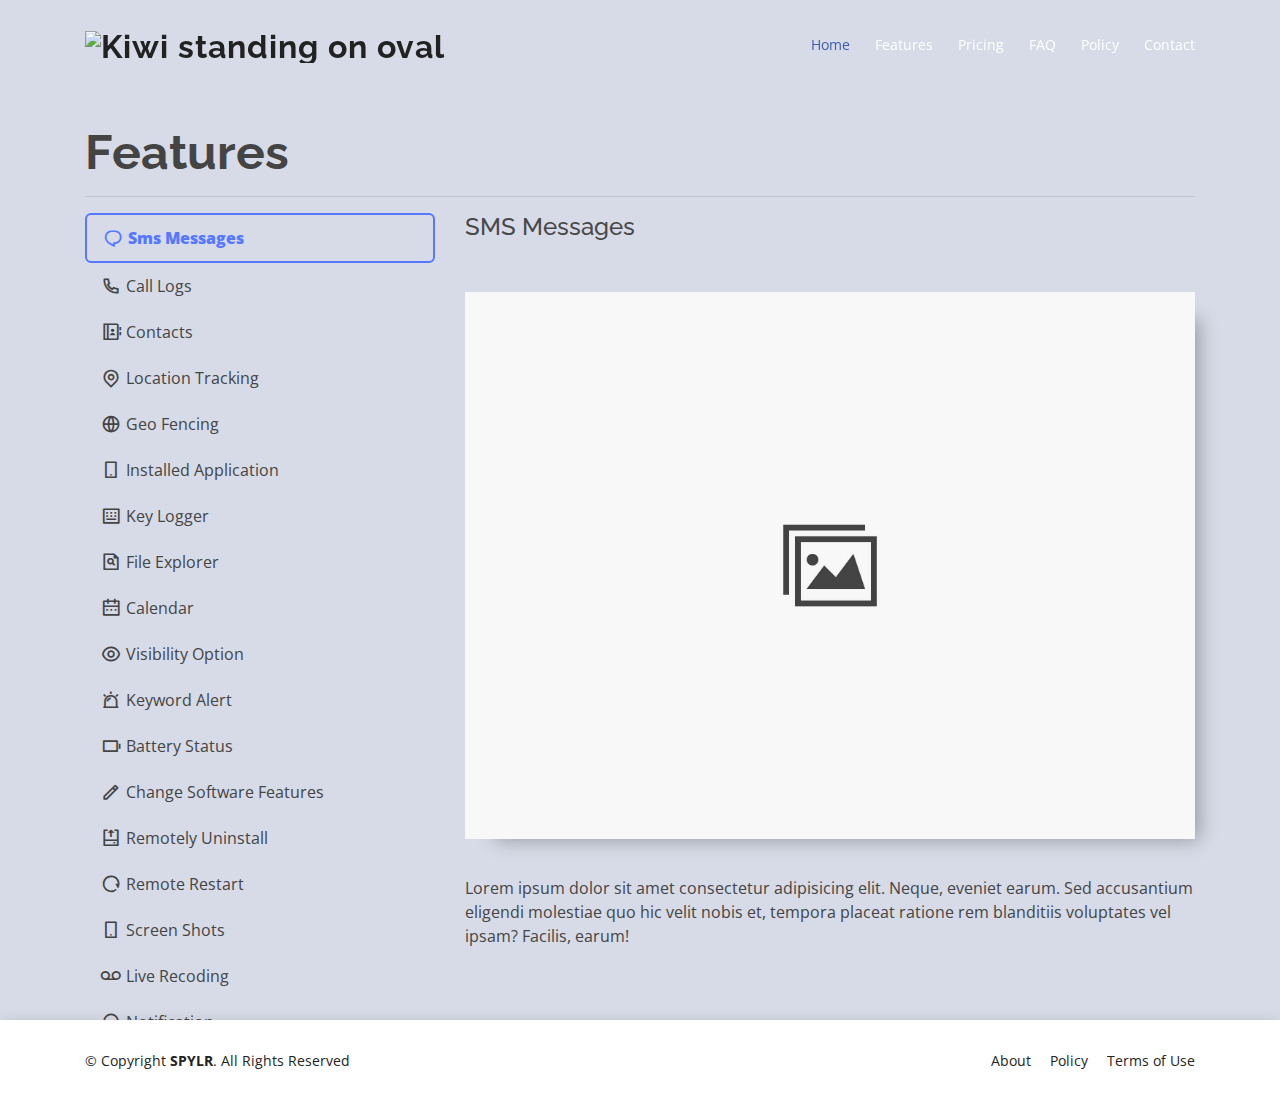
==== featuresPage.html @ 1797034b "fin" ====
<!DOCTYPE html>
<html lang="en">

<head>
  <meta charset="utf-8" />
  <meta content="width=device-width, initial-scale=1.0" name="viewport" />
  <title>Spylr | Features</title>
  <meta content="" name="descriptison" />
  <meta content="" name="keywords" />
 
  <link
    href="https://fonts.googleapis.com/css?family=Open+Sans:300,300i,400,400i,600,600i,700,700i|Raleway:300,300i,400,400i,500,500i,600,600i,700,700i|Poppins:300,300i,400,400i,500,500i,600,600i,700,700i"
    rel="stylesheet" />
  <link href="assets/vendor/bootstrap/css/bootstrap.min.css" rel="stylesheet" />
  <link href="assets/vendor/icofont/icofont.min.css" rel="stylesheet" />
  <link href="assets/vendor/remixicon/remixicon.css" rel="stylesheet" />
  <link href="assets/vendor/boxicons/css/boxicons.min.css" rel="stylesheet" />
  <link href="assets/vendor/owl.carousel/assets/owl.carousel.min.css" rel="stylesheet" />
  <link href="assets/vendor/venobox/venobox.css" rel="stylesheet" />
  <link href="assets/vendor/aos/aos.css" rel="stylesheet" />
  <link href="assets/css/style.css" rel="stylesheet" />
  <style>
    ul {
      text-align: left;
    }
  </style>
</head>

<body style="background-color:rgba(91, 110, 161, 0.25)">
  
  <header id="header" class="fixed-top d-flex align-items-center">
    <div class="container d-flex align-items-center">
      <div class="logo mr-auto">
        <h1 class="text-light">
          <a href="index.html"><img src="https://spylr.com/img/logo.6332eb6f.webp" alt="Kiwi standing on oval"></a> 
        </h1>
      

      </div>

      <nav class="nav-menu d-none d-lg-block">
        <ul>
          <li class="active"><a href="index.html#services#hero">Home</a></li>
          <li><a href="index.html#services">Features</a></li>
          <li><a href="index.html#pricing">Pricing</a></li>
          <li><a href="index.html#faq">FAQ</a></li>
          <li><a href="index.html#policy">Policy</a></li>
          <li><a href="index.html#contact">Contact</a></li>
        </ul>
      </nav>
      
    </div>
  </header>

  <section class="d-flex align-items-center">
    <div id="hero_feature">
      <div class="container">
        <h1>Features</h1>
        <hr />
        <div class="row">
          <div class="col-md-4 mb-3">
            <ul class="nav nav-pills flex-column" id="myTab" role="tablist">
              <li class="nav-item">
                <a style="display: flex; align-items: center; " class="nav-link active" id="smsMessages-tab"
                  data-toggle="tab" href="#smsMessages" role="tab" aria-controls="smsMessages" aria-selected="true">
                  <i class="ri-chat-1-line" style="
                         
                          font-size: 20px;
                          font-weight: 500;
                          margin-right: 5px;
                        ">
                  </i>Sms Messages</a>
              </li>
              <li class="nav-item">
                <a style="display: flex; align-items: center" class="nav-link" id="callLogs-tab" data-toggle="tab"
                  href="#callLogs" role="tab" aria-controls="profile" aria-selected="false"><i class="ri-phone-line"
                    style="
                      
                      font-size: 20px;
                      font-weight: 500;
                      margin-right: 5px;
                    "></i>Call Logs</a>
              </li>

              <li class="nav-item">
                <a style="display: flex; align-items: center" class="nav-link" id="contacts-tab" data-toggle="tab"
                  href="#contacts" role="tab" aria-controls="profile" aria-selected="false">
                  <i style="
                      
                      font-size: 20px;
                      font-weight: 500;
                      margin-right: 5px;
                    " class="ri-contacts-book-line"></i>
                  Contacts</a>
              </li>
              <li class="nav-item">
                <a style="display: flex; align-items: center" class="nav-link" id="locationTracking-tab"
                  data-toggle="tab" href="#locationTracking" role="tab" aria-controls="profile" aria-selected="false"><i
                    class="ri-map-pin-line" style="
                    
                        font-size: 20px;
                        font-weight: 500;
                        margin-right: 5px;
                      ">
                  </i>Location Tracking </a>
              </li>
              <li class="nav-item">
                <a style="display: flex; align-items: center" class="nav-link" id="geoFencing-tab" data-toggle="tab"
                  href="#geoFencing" role="tab" aria-controls="profile" aria-selected="false"><i class="ri-global-line"
                    style="
                       
                        font-size: 20px;
                        font-weight: 500;
                        margin-right: 5px;
                      ">
                  </i>Geo Fencing</a>
              </li>
              <li class="nav-item">
                <a style="display: flex; align-items: center" class="nav-link" id="installedApps-tab" data-toggle="tab"
                  href="#installedApps" role="tab" aria-controls="profile" aria-selected="false"><i
                    class="ri-smartphone-line" style="
                    
                        font-size: 20px;
                        font-weight: 500;
                        margin-right: 5px;
                      ">
                  </i>Installed Application</a>
              </li>
              <li class="nav-item">
                <a style="display: flex; align-items: center" class="nav-link" id="keyLogger-tab" data-toggle="tab"
                  href="#keyLogger" role="tab" aria-controls="profile" aria-selected="false"><i
                    class="ri-keyboard-box-line" style="
                   
                        font-size: 20px;
                        font-weight: 500;
                        margin-right: 5px;
                      ">
                  </i>Key Logger</a>
              </li>
              <li class="nav-item">
                <a style="display: flex; align-items: center" class="nav-link" id="fileExplorer-tab" data-toggle="tab"
                  href="#fileExplorer" role="tab" aria-controls="profile" aria-selected="false"><i
                    class="ri-file-search-line" style="
                 
                        font-size: 20px;
                        font-weight: 500;
                        margin-right: 5px;
                      ">
                  </i>File Explorer</a>
              </li>
              <li class="nav-item">
                <a style="display: flex; align-items: center" class="nav-link" id="calendar-tab" data-toggle="tab"
                  href="#calendar" role="tab" aria-controls="profile" aria-selected="false"><i
                    class="ri-calendar-2-line" style="
                     
                        font-size: 20px;
                        font-weight: 500;
                        margin-right: 5px;
                      ">
                  </i>Calendar</a>
              </li>
              <li class="nav-item">
                <a style="display: flex; align-items: center" class="nav-link" id="visibilityOption-tab"
                  data-toggle="tab" href="#visibilityOption" role="tab" aria-controls="profile" aria-selected="false"><i
                    class="ri-eye-line" style="
                       
                        font-size: 20px;
                        font-weight: 500;
                        margin-right: 5px;
                      ">
                  </i>Visibility Option</a>
              </li>
              <li class="nav-item">
                <a style="display: flex; align-items: center" class="nav-link" id="keywordAlert-tab" data-toggle="tab"
                  href="#keywordAlert" role="tab" aria-controls="profile" aria-selected="false"><i
                    class="ri-alarm-warning-line" style="
                        
                        font-size: 20px;
                        font-weight: 500;
                        margin-right: 5px;
                      ">
                  </i>Keyword Alert</a>
              </li>
              <li class="nav-item">
                <a style="display: flex; align-items: center" class="nav-link" id="batteryStatus-tab" data-toggle="tab"
                  href="#batteryStatus" role="tab" aria-controls="profile" aria-selected="false"><i
                    class='ri-battery-line' style="
                        
                        font-size: 20px;
                        font-weight: 500;
                        margin-right: 5px;
                      ">
                  </i>Battery Status</a>
              </li>
              <li class="nav-item">
                <a style="display: flex; align-items: center" class="nav-link" id="softwareFeatures-tab"
                  data-toggle="tab" href="#softwareFeatures" role="tab" aria-controls="profile" aria-selected="false"><i
                    class="ri-pencil-line" style="
                 
                        font-size: 20px;
                        font-weight: 500;
                        margin-right: 5px;
                      ">
                  </i>Change Software Features</a>
              </li>
              <li class="nav-item">
                <a style="display: flex; align-items: center" class="nav-link" id="remoteUninstall-tab"
                  data-toggle="tab" href="#remoteUninstall" role="tab" aria-controls="profile" aria-selected="false"><i
                    class="ri-uninstall-line" style="
                     
                        font-size: 20px;
                        font-weight: 500;
                        margin-right: 5px;
                      ">
                  </i>Remotely Uninstall</a>
              </li>
              <li class="nav-item">
                <a style="display: flex; align-items: center" class="nav-link" id="remoteRestart-tab" data-toggle="tab"
                  href="#remoteRestart" role="tab" aria-controls="profile" aria-selected="false"><i
                    class="ri-restart-line" style="
                   
                        font-size: 20px;
                        font-weight: 500;
                        margin-right: 5px;
                      ">
                  </i>Remote Restart</a>
              </li>
              <li class="nav-item">
                <a style="display: flex; align-items: center" class="nav-link" id="screenShots-tab" data-toggle="tab"
                  href="#screenShots" role="tab" aria-controls="profile" aria-selected="false"><i
                    class="ri-smartphone-line" style="
                    
                        font-size: 20px;
                        font-weight: 500;
                        margin-right: 5px;
                      ">
                  </i>Screen Shots</a>
              </li>
              <li class="nav-item">
                <a style="display: flex; align-items: center" class="nav-link" id="liveRecording-tab" data-toggle="tab"
                  href="#liveRecording" role="tab" aria-controls="profile" aria-selected="false"><i
                    class="ri-record-mail-line" style="
                
                        font-size: 20px;
                        font-weight: 500;
                        margin-right: 5px;
                      ">
                  </i>Live Recoding</a>
              </li>
              <li class="nav-item">
                <a style="display: flex; align-items: center" class="nav-link" id="notification-tab" data-toggle="tab"
                  href="#notification" role="tab" aria-controls="profile" aria-selected="false"><i
                    class="ri-notification-line" style="
                       
                        font-size: 20px;
                        font-weight: 500;
                        margin-right: 5px;
                      ">
                  </i>Notification</a>
              </li>
              <li class="nav-item">
                <a style="display: flex; align-items: center" class="nav-link" id="remoteCamera-tab" data-toggle="tab"
                  href="#remoteCamera" role="tab" aria-controls="profile" aria-selected="false"><i
                    class="ri-camera-line" style="
                        
                        font-size: 20px;
                        font-weight: 500;
                        margin-right: 5px;
                      ">
                  </i>Remote Camera</a>
              </li>



            </ul>
          </div>

          <div class="col-md-8">
            <div class="tab-content" id="myTabContent">
              <div class="tab-pane fade show active" id="smsMessages" role="tabpanel" aria-labelledby="smsMessages">
                <h2>SMS Messages</h2>

                <img src="./assets/img/img_placeHolder.jpg" width="400" height="200" style="width: 100%;height: 50%;
                  -webkit-box-shadow: 17px 14px 18px -13px rgba(0,0,0,0.3);
                  -moz-box-shadow: 17px 14px 18px -13px rgba(0,0,0,0.3);
                  box-shadow: 17px 14px 18px -13px rgba(0,0,0,0.3);margin: 5%;margin-left:0px ;margin-top:0px ;" />
                <p>
                  Lorem ipsum dolor sit amet consectetur adipisicing elit.
                  Neque, eveniet earum. Sed accusantium eligendi molestiae quo
                  hic velit nobis et, tempora placeat ratione rem blanditiis
                  voluptates vel ipsam? Facilis, earum!
                </p>

              </div>
              <div class="tab-pane fade" id="callLogs" role="tabpanel" aria-labelledby="profile-tab">
                <h2>Call Logs</h2>

                <img src="./assets/img/img_placeHolder.jpg" width="400" height="200" style="width: 100%;height: 50%;
                  -webkit-box-shadow: 17px 14px 18px -13px rgba(0,0,0,0.3);
                  -moz-box-shadow: 17px 14px 18px -13px rgba(0,0,0,0.3);
                  box-shadow: 17px 14px 18px -13px rgba(0,0,0,0.3);margin: 5%;margin-left:0px ;margin-top:0px ;" />
                <p>
                  Lorem ipsum dolor sit amet consectetur adipisicing elit.
                  Neque, eveniet earum. Sed accusantium eligendi molestiae quo
                  hic velit nobis et, tempora placeat ratione rem blanditiis
                  voluptates vel ipsam? Facilis, earum!
                </p>
              </div>
              <div class="tab-pane fade" id="contacts" role="tabpanel" aria-labelledby="contact-tab">
                <h2>Contacts</h2>
                <img src="./assets/img/img_placeHolder.jpg" width="400" height="200" style="width: 100%;height: 50%;
                  -webkit-box-shadow: 17px 14px 18px -13px rgba(0,0,0,0.3);
                  -moz-box-shadow: 17px 14px 18px -13px rgba(0,0,0,0.3);
                  box-shadow: 17px 14px 18px -13px rgba(0,0,0,0.3);margin: 5%;margin-left:0px ;margin-top:0px ;" />
                <p>
                  Lorem ipsum dolor sit amet consectetur adipisicing elit.
                  Neque, eveniet earum. Sed accusantium eligendi molestiae quo
                  hic velit nobis et, tempora placeat ratione rem blanditiis
                  voluptates vel ipsam? Facilis, earum!
                </p>
              </div>
              <div class="tab-pane fade" id="locationTracking" role="tabpanel" aria-labelledby="contact-tab">
                <h2>Location Tracking</h2>
                <img src="./assets/img/img_placeHolder.jpg" width="400" height="200" style="width: 100%;height: 50%;
                  -webkit-box-shadow: 17px 14px 18px -13px rgba(0,0,0,0.3);
                  -moz-box-shadow: 17px 14px 18px -13px rgba(0,0,0,0.3);
                  box-shadow: 17px 14px 18px -13px rgba(0,0,0,0.3);margin: 5%;margin-left:0px ;margin-top:0px ;" />
                <p>
                  Lorem ipsum dolor sit amet consectetur adipisicing elit.
                  Neque, eveniet earum. Sed accusantium eligendi molestiae quo
                  hic velit nobis et, tempora placeat ratione rem blanditiis
                  voluptates vel ipsam? Facilis, earum!
                </p>
              </div>
              <div class="tab-pane fade" id="geoFencing" role="tabpanel" aria-labelledby="contact-tab">
                <h2>Geo Fencing </h2>
                <img src="./assets/img/img_placeHolder.jpg" width="400" height="200" style="width: 100%;height: 50%;
                  -webkit-box-shadow: 17px 14px 18px -13px rgba(0,0,0,0.3);
                  -moz-box-shadow: 17px 14px 18px -13px rgba(0,0,0,0.3);
                  box-shadow: 17px 14px 18px -13px rgba(0,0,0,0.3);margin: 5%;margin-left:0px ;margin-top:0px ;" />
                <p>
                  Lorem ipsum dolor sit amet consectetur adipisicing elit.
                  Neque, eveniet earum. Sed accusantium eligendi molestiae quo
                  hic velit nobis et, tempora placeat ratione rem blanditiis
                  voluptates vel ipsam? Facilis, earum!
                </p>
              </div>
              <div class="tab-pane fade" id="installedApps" role="tabpanel" aria-labelledby="contact-tab">
                <img src="./assets/img/img_placeHolder.jpg" width="400" height="200" style="width: 100%;height: 50%;
                  -webkit-box-shadow: 17px 14px 18px -13px rgba(0,0,0,0.3);
                  -moz-box-shadow: 17px 14px 18px -13px rgba(0,0,0,0.3);
                  box-shadow: 17px 14px 18px -13px rgba(0,0,0,0.3);margin: 5%;margin-left:0px ;margin-top:0px ;" />
                <p>
                  Lorem ipsum dolor sit amet consectetur adipisicing elit.
                  Neque, eveniet earum. Sed accusantium eligendi molestiae quo
                  hic velit nobis et, tempora placeat ratione rem blanditiis
                  voluptates vel ipsam? Facilis, earum!
                </p>
              </div>
              <div class="tab-pane fade" id="keyLogger" role="tabpanel" aria-labelledby="contact-tab">
                <img src="./assets/img/img_placeHolder.jpg" width="400" height="200" style="width: 100%;height: 50%;
                  -webkit-box-shadow: 17px 14px 18px -13px rgba(0,0,0,0.3);
                  -moz-box-shadow: 17px 14px 18px -13px rgba(0,0,0,0.3);
                  box-shadow: 17px 14px 18px -13px rgba(0,0,0,0.3);margin: 5%;margin-left:0px ;margin-top:0px ;" />
                <p>
                  Lorem ipsum dolor sit amet consectetur adipisicing elit.
                  Neque, eveniet earum. Sed accusantium eligendi molestiae quo
                  hic velit nobis et, tempora placeat ratione rem blanditiis
                  voluptates vel ipsam? Facilis, earum!
                </p>
              </div>
              <div class="tab-pane fade" id="fileExplorer" role="tabpanel" aria-labelledby="contact-tab">
                <img src="./assets/img/img_placeHolder.jpg" width="400" height="200" style="width: 100%;height: 50%;
                  -webkit-box-shadow: 17px 14px 18px -13px rgba(0,0,0,0.3);
                  -moz-box-shadow: 17px 14px 18px -13px rgba(0,0,0,0.3);
                  box-shadow: 17px 14px 18px -13px rgba(0,0,0,0.3);margin: 5%;margin-left:0px ;margin-top:0px ;" />
                <p>
                  Lorem ipsum dolor sit amet consectetur adipisicing elit.
                  Neque, eveniet earum. Sed accusantium eligendi molestiae quo
                  hic velit nobis et, tempora placeat ratione rem blanditiis
                  voluptates vel ipsam? Facilis, earum!
                </p>
              </div>
              <div class="tab-pane fade" id="calendar" role="tabpanel" aria-labelledby="contact-tab">
                <img src="./assets/img/img_placeHolder.jpg" width="400" height="200" style="width: 100%;height: 50%;
                  -webkit-box-shadow: 17px 14px 18px -13px rgba(0,0,0,0.3);
                  -moz-box-shadow: 17px 14px 18px -13px rgba(0,0,0,0.3);
                  box-shadow: 17px 14px 18px -13px rgba(0,0,0,0.3);margin: 5%;margin-left:0px ;margin-top:0px ;" />
                <p>
                  Lorem ipsum dolor sit amet consectetur adipisicing elit.
                  Neque, eveniet earum. Sed accusantium eligendi molestiae quo
                  hic velit nobis et, tempora placeat ratione rem blanditiis
                  voluptates vel ipsam? Facilis, earum!
                </p>
              </div>
              <div class="tab-pane fade" id="visibilityOption" role="tabpanel" aria-labelledby="contact-tab">
                <img src="./assets/img/img_placeHolder.jpg" width="400" height="200" style="width: 100%;height: 50%;
                  -webkit-box-shadow: 17px 14px 18px -13px rgba(0,0,0,0.3);
                  -moz-box-shadow: 17px 14px 18px -13px rgba(0,0,0,0.3);
                  box-shadow: 17px 14px 18px -13px rgba(0,0,0,0.3);margin: 5%;margin-left:0px ;margin-top:0px ;" />
                <p>
                  Lorem ipsum dolor sit amet consectetur adipisicing elit.
                  Neque, eveniet earum. Sed accusantium eligendi molestiae quo
                  hic velit nobis et, tempora placeat ratione rem blanditiis
                  voluptates vel ipsam? Facilis, earum!
                </p>
              </div>
              <div class="tab-pane fade" id="keywordAlert" role="tabpanel" aria-labelledby="contact-tab">
                <img src="./assets/img/img_placeHolder.jpg" width="400" height="200" style="width: 100%;height: 50%;
                  -webkit-box-shadow: 17px 14px 18px -13px rgba(0,0,0,0.3);
                  -moz-box-shadow: 17px 14px 18px -13px rgba(0,0,0,0.3);
                  box-shadow: 17px 14px 18px -13px rgba(0,0,0,0.3);margin: 5%;margin-left:0px ;margin-top:0px ;" />
                <p>
                  Lorem ipsum dolor sit amet consectetur adipisicing elit.
                  Neque, eveniet earum. Sed accusantium eligendi molestiae quo
                  hic velit nobis et, tempora placeat ratione rem blanditiis
                  voluptates vel ipsam? Facilis, earum!
                </p>
              </div>
              <div class="tab-pane fade" id="batteryStatus" role="tabpanel" aria-labelledby="contact-tab">
                <img src="./assets/img/img_placeHolder.jpg" width="400" height="200" style="width: 100%;height: 50%;
                  -webkit-box-shadow: 17px 14px 18px -13px rgba(0,0,0,0.3);
                  -moz-box-shadow: 17px 14px 18px -13px rgba(0,0,0,0.3);
                  box-shadow: 17px 14px 18px -13px rgba(0,0,0,0.3);margin: 5%;margin-left:0px ;margin-top:0px ;" />
                <p>
                  Lorem ipsum dolor sit amet consectetur adipisicing elit.
                  Neque, eveniet earum. Sed accusantium eligendi molestiae quo
                  hic velit nobis et, tempora placeat ratione rem blanditiis
                  voluptates vel ipsam? Facilis, earum!
                </p>
              </div>
              <div class="tab-pane fade" id="softwareFeatures" role="tabpanel" aria-labelledby="contact-tab">
                <img src="./assets/img/img_placeHolder.jpg" width="400" height="200" style="width: 100%;height: 50%;
                  -webkit-box-shadow: 17px 14px 18px -13px rgba(0,0,0,0.3);
                  -moz-box-shadow: 17px 14px 18px -13px rgba(0,0,0,0.3);
                  box-shadow: 17px 14px 18px -13px rgba(0,0,0,0.3);margin: 5%;margin-left:0px ;margin-top:0px ;" />
                <p>
                  Lorem ipsum dolor sit amet consectetur adipisicing elit.
                  Neque, eveniet earum. Sed accusantium eligendi molestiae quo
                  hic velit nobis et, tempora placeat ratione rem blanditiis
                  voluptates vel ipsam? Facilis, earum!
                </p>
              </div>
              <div class="tab-pane fade" id="remoteUninstall" role="tabpanel" aria-labelledby="contact-tab">
                <img src="./assets/img/img_placeHolder.jpg" width="400" height="200" style="width: 100%;height: 50%;
                  -webkit-box-shadow: 17px 14px 18px -13px rgba(0,0,0,0.3);
                  -moz-box-shadow: 17px 14px 18px -13px rgba(0,0,0,0.3);
                  box-shadow: 17px 14px 18px -13px rgba(0,0,0,0.3);margin: 5%;margin-left:0px ;margin-top:0px ;" />
                <p></p>
                Lorem ipsum dolor sit amet consectetur adipisicing elit.
                Neque, eveniet earum. Sed accusantium eligendi molestiae quo
                hic velit nobis et, tempora placeat ratione rem blanditiis
                voluptates vel ipsam? Facilis, earum!
                </p>
              </div>
              <div class="tab-pane fade" id="remoteRestart" role="tabpanel" aria-labelledby="contact-tab">
                <img src="./assets/img/img_placeHolder.jpg" width="400" height="200" style="width: 100%;height: 50%;
                  -webkit-box-shadow: 17px 14px 18px -13px rgba(0,0,0,0.3);
                  -moz-box-shadow: 17px 14px 18px -13px rgba(0,0,0,0.3);
                  box-shadow: 17px 14px 18px -13px rgba(0,0,0,0.3);margin: 5%;margin-left:0px ;margin-top:0px ;" />
                <p>
                  Lorem ipsum dolor sit amet consectetur adipisicing elit.
                  Neque, eveniet earum. Sed accusantium eligendi molestiae quo
                  hic velit nobis et, tempora placeat ratione rem blanditiis
                  voluptates vel ipsam? Facilis, earum!
                </p>
              </div>
              <div class="tab-pane fade" id="screenShots" role="tabpanel" aria-labelledby="contact-tab">
                <img src="./assets/img/img_placeHolder.jpg" width="400" height="200" style="width: 100%;height: 50%;
                  -webkit-box-shadow: 17px 14px 18px -13px rgba(0,0,0,0.3);
                  -moz-box-shadow: 17px 14px 18px -13px rgba(0,0,0,0.3);
                  box-shadow: 17px 14px 18px -13px rgba(0,0,0,0.3);margin: 5%;margin-left:0px ;margin-top:0px ;" />
                <p>
                  Lorem ipsum dolor sit amet consectetur adipisicing elit.
                  Neque, eveniet earum. Sed accusantium eligendi molestiae quo
                  hic velit nobis et, tempora placeat ratione rem blanditiis
                  voluptates vel ipsam? Facilis, earum!
                </p>
              </div>
              <div class="tab-pane fade" id="liveRecording" role="tabpanel" aria-labelledby="contact-tab">
                <img src="./assets/img/img_placeHolder.jpg" width="400" height="200" style="width: 100%;height: 50%;
                  -webkit-box-shadow: 17px 14px 18px -13px rgba(0,0,0,0.3);
                  -moz-box-shadow: 17px 14px 18px -13px rgba(0,0,0,0.3);
                  box-shadow: 17px 14px 18px -13px rgba(0,0,0,0.3);margin: 5%;margin-left:0px ;margin-top:0px ;" />
                <p>
                  Lorem ipsum dolor sit amet consectetur adipisicing elit.
                  Neque, eveniet earum. Sed accusantium eligendi molestiae quo
                  hic velit nobis et, tempora placeat ratione rem blanditiis
                  voluptates vel ipsam? Facilis, earum!
                </p>
              </div>
              <div class="tab-pane fade" id="notification" role="tabpanel" aria-labelledby="contact-tab">
                <img src="./assets/img/img_placeHolder.jpg" width="400" height="200" style="width: 100%;height: 50%;
                  -webkit-box-shadow: 17px 14px 18px -13px rgba(0,0,0,0.3);
                  -moz-box-shadow: 17px 14px 18px -13px rgba(0,0,0,0.3);
                  box-shadow: 17px 14px 18px -13px rgba(0,0,0,0.3);margin: 5%;margin-left:0px ;margin-top:0px ;" />
                <p>
                  Lorem ipsum dolor sit amet consectetur adipisicing elit.
                  Neque, eveniet earum. Sed accusantium eligendi molestiae quo
                  hic velit nobis et, tempora placeat ratione rem blanditiis
                  voluptates vel ipsam? Facilis, earum!
                </p>
              </div>
              <div class="tab-pane fade" id="remoteCamera" role="tabpanel" aria-labelledby="contact-tab">
                <img src="./assets/img/img_placeHolder.jpg" width="400" height="200" style="width: 100%;height: 50%;
                  -webkit-box-shadow: 17px 14px 18px -13px rgba(0,0,0,0.3);
                  -moz-box-shadow: 17px 14px 18px -13px rgba(0,0,0,0.3);
                  box-shadow: 17px 14px 18px -13px rgba(0,0,0,0.3);margin: 5%;margin-left:0px ;margin-top:0px ;" />
                <p>
                  Lorem ipsum dolor sit amet consectetur adipisicing elit.
                  Neque, eveniet earum. Sed accusantium eligendi molestiae quo
                  hic velit nobis et, tempora placeat ratione rem blanditiis
                  voluptates vel ipsam? Facilis, earum!
                </p>
              </div>
            </div>
          </div>
        </div>
      </div>
    </div>
  </section>
  <!-- End About Us Section -->

  <!-- ======= Counts Section ======= -->

  <!-- ======= Footer ======= -->
  <footer id="footer">
    <div class="container">
      <div class="row d-flex align-items-center">
        <div class="col-lg-6 text-lg-left text-center">
          <div class="copyright">
            &copy; Copyright <strong>SPYLR</strong>. All Rights Reserved
          </div>
        </div>
        <div class="col-lg-6">
          <nav class="footer-links text-lg-right text-center pt-2 pt-lg-0">
            <a href="#about" class="scrollto">About</a>
            <a href="#policy">Policy</a>
            <a href="#disclamer">Terms of Use</a>
          </nav>
        </div>
      </div>
    </div>
  </footer>
  <!-- End Footer -->



  <!-- Vendor JS Files -->
  <script src="assets/vendor/jquery/jquery.min.js"></script>
  <script src="assets/vendor/bootstrap/js/bootstrap.bundle.min.js"></script>
  <script src="assets/vendor/jquery.easing/jquery.easing.min.js"></script>
  <script src="assets/vendor/php-email-form/validate.js"></script>
  <script src="assets/vendor/waypoints/jquery.waypoints.min.js"></script>
  <script src="assets/vendor/counterup/counterup.min.js"></script>
  <script src="assets/vendor/owl.carousel/owl.carousel.min.js"></script>
  <script src="assets/vendor/isotope-layout/isotope.pkgd.min.js"></script>
  <script src="assets/vendor/venobox/venobox.min.js"></script>
  <script src="assets/vendor/aos/aos.js"></script>

  <!-- Template Main JS File -->
  <script src="assets/js/main.js"></script>
  <script type="text/javascript">
    var Tawk_API = Tawk_API || {},
      Tawk_LoadStart = new Date();
    (function () {
      var s1 = document.createElement("script"),
        s0 = document.getElementsByTagName("script")[0];
      s1.async = true;
      s1.src = "https://embed.tawk.to/5f1743a07258dc118beeadc2/default";
      s1.charset = "UTF-8";
      s1.setAttribute("crossorigin", "*");
      s0.parentNode.insertBefore(s1, s0);
    })();
  </script>
</body>

</html>
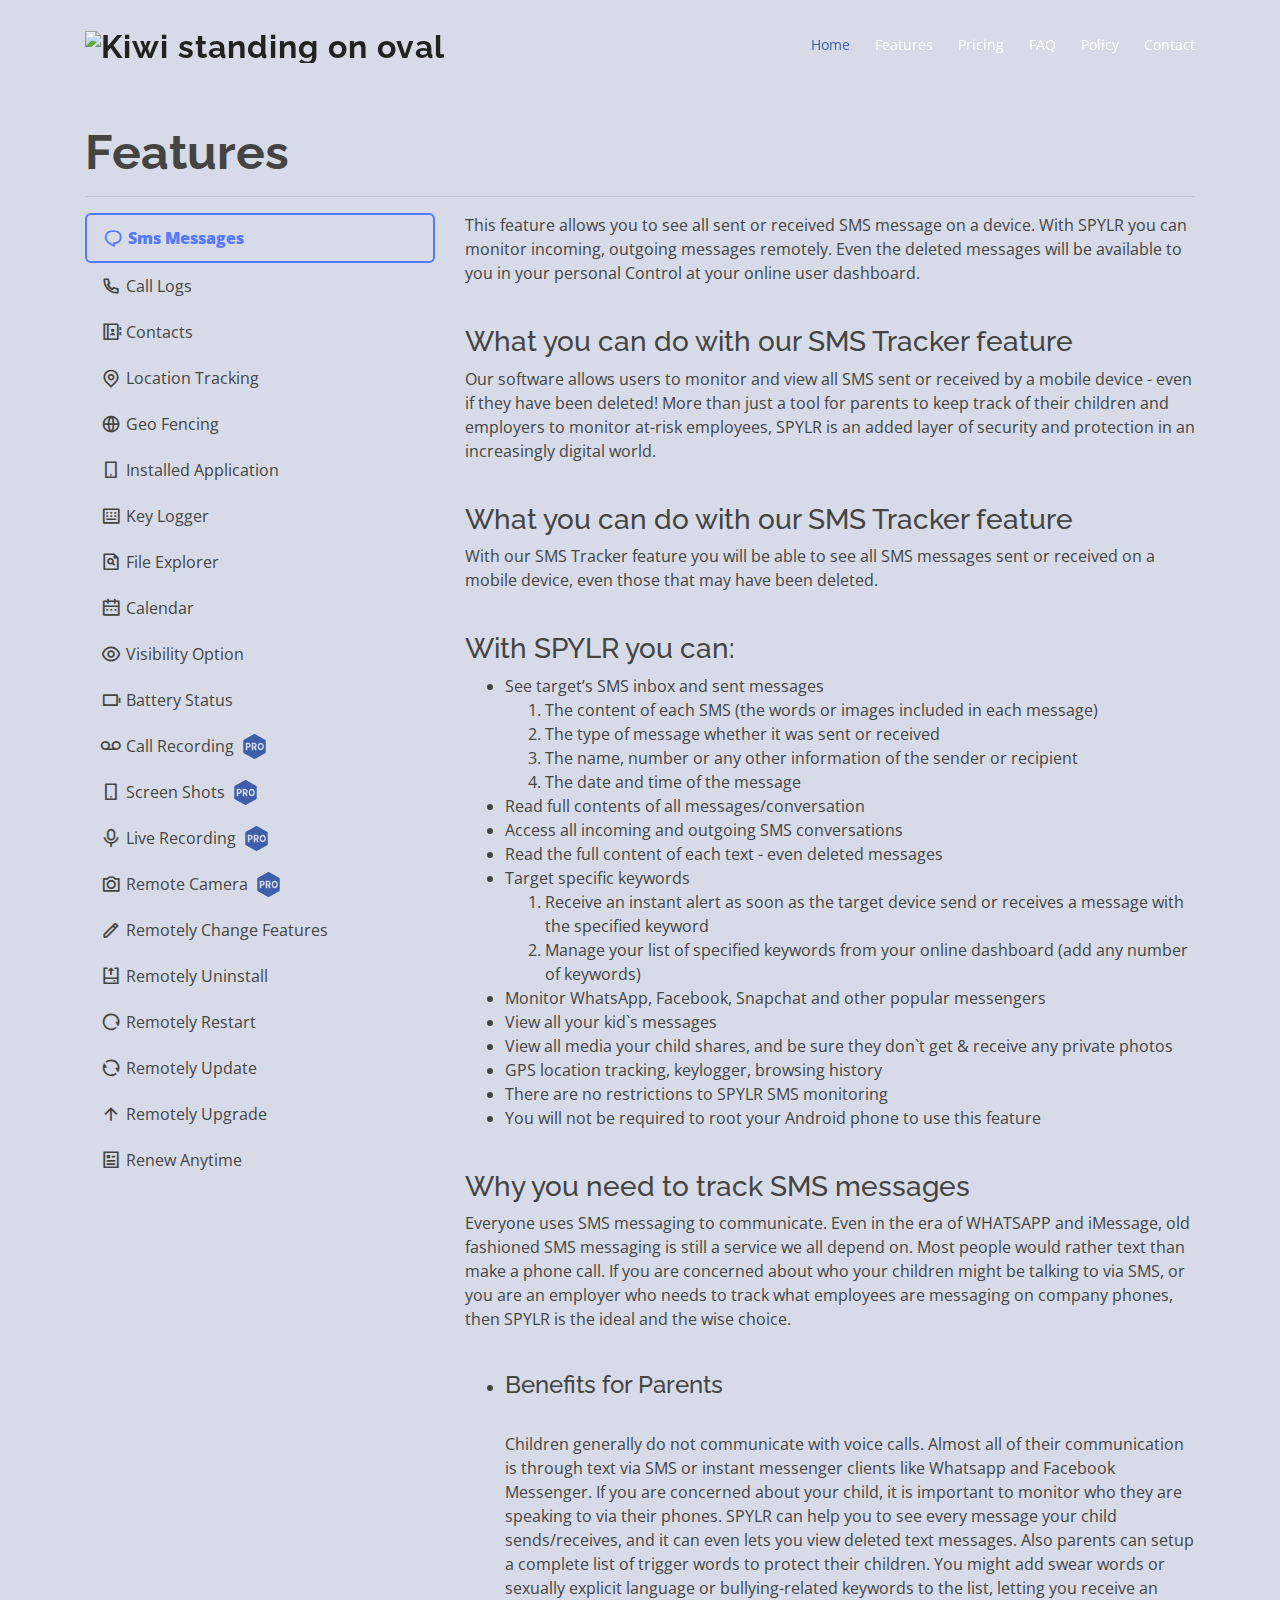
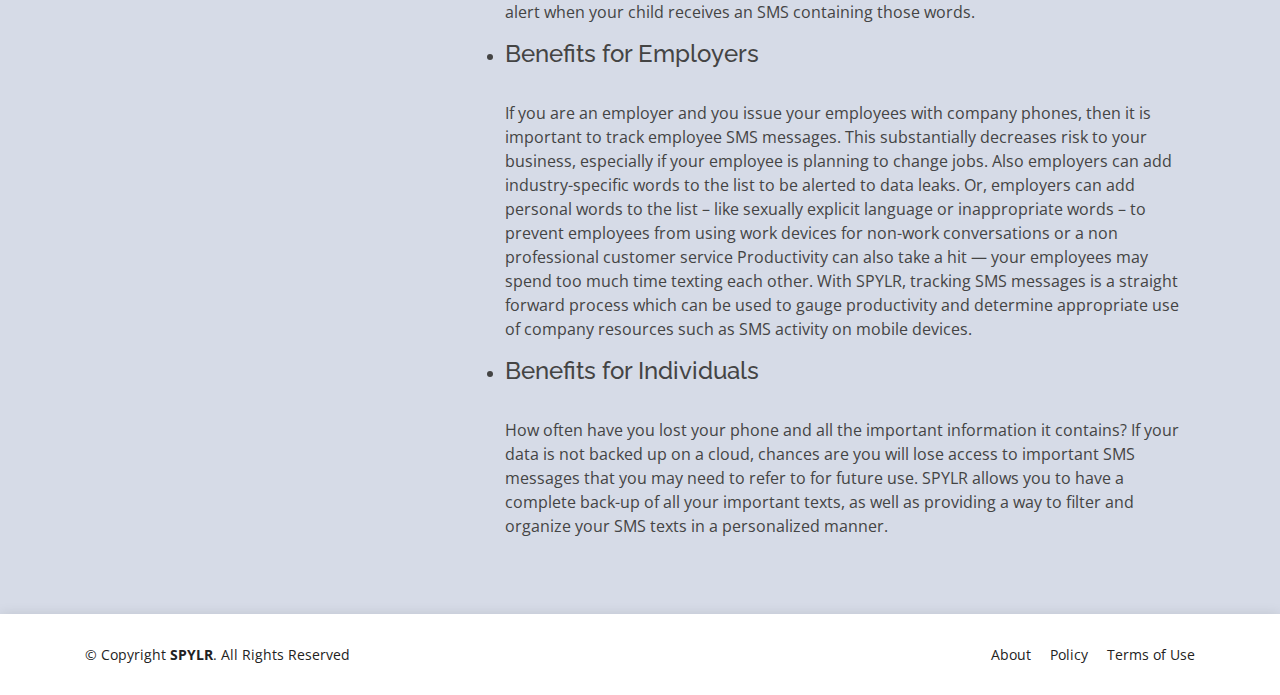
==== commit 6ce1e38a: "final version" ====
--- a/featuresPage.html
+++ b/featuresPage.html
@@ -7,7 +7,7 @@
   <title>Spylr | Features</title>
   <meta content="" name="descriptison" />
   <meta content="" name="keywords" />
- 
+
   <link
     href="https://fonts.googleapis.com/css?family=Open+Sans:300,300i,400,400i,600,600i,700,700i|Raleway:300,300i,400,400i,500,500i,600,600i,700,700i|Poppins:300,300i,400,400i,500,500i,600,600i,700,700i"
     rel="stylesheet" />
@@ -27,14 +27,14 @@
 </head>
 
 <body style="background-color:rgba(91, 110, 161, 0.25)">
-  
+
   <header id="header" class="fixed-top d-flex align-items-center">
     <div class="container d-flex align-items-center">
       <div class="logo mr-auto">
         <h1 class="text-light">
-          <a href="index.html"><img src="https://spylr.com/img/logo.6332eb6f.webp" alt="Kiwi standing on oval"></a> 
+          <a href="index.html"><img src="https://spylr.com/img/logo.6332eb6f.webp" alt="Kiwi standing on oval"></a>
         </h1>
-      
+
 
       </div>
 
@@ -48,7 +48,7 @@
           <li><a href="index.html#contact">Contact</a></li>
         </ul>
       </nav>
-      
+
     </div>
   </header>
 
@@ -170,17 +170,7 @@
                       ">
                   </i>Visibility Option</a>
               </li>
-              <li class="nav-item">
-                <a style="display: flex; align-items: center" class="nav-link" id="keywordAlert-tab" data-toggle="tab"
-                  href="#keywordAlert" role="tab" aria-controls="profile" aria-selected="false"><i
-                    class="ri-alarm-warning-line" style="
-                        
-                        font-size: 20px;
-                        font-weight: 500;
-                        margin-right: 5px;
-                      ">
-                  </i>Keyword Alert</a>
-              </li>
+
               <li class="nav-item">
                 <a style="display: flex; align-items: center" class="nav-link" id="batteryStatus-tab" data-toggle="tab"
                   href="#batteryStatus" role="tab" aria-controls="profile" aria-selected="false"><i
@@ -193,6 +183,50 @@
                   </i>Battery Status</a>
               </li>
               <li class="nav-item">
+                <a style="display: flex; align-items: center" class="nav-link" id="callRecording-tab" data-toggle="tab"
+                  href="#callRecording" role="tab" aria-controls="profile" aria-selected="false"><i
+                    class="ri-record-mail-line" style="
+                    
+                        font-size: 20px;
+                        font-weight: 500;
+                        margin-right: 5px;
+                      ">
+                  </i>Call Recording &nbsp; <img src="./assets/img/pro.svg" width="25" height="25" /></a>
+              </li>
+              <li class="nav-item">
+                <a style="display: flex; align-items: center" class="nav-link" id="screenShots-tab" data-toggle="tab"
+                  href="#screenShots" role="tab" aria-controls="profile" aria-selected="false"><i
+                    class="ri-smartphone-line" style="
+                    
+                        font-size: 20px;
+                        font-weight: 500;
+                        margin-right: 5px;
+                      ">
+                  </i>Screen Shots &nbsp; <img src="./assets/img/pro.svg" width="25" height="25" /></a>
+              </li>
+              <li class="nav-item">
+                <a style="display: flex; align-items: center" class="nav-link" id="liveRecording-tab" data-toggle="tab"
+                  href="#liveRecording" role="tab" aria-controls="profile" aria-selected="false"><i class="ri-mic-line"
+                    style="
+                
+                        font-size: 20px;
+                        font-weight: 500;
+                        margin-right: 5px;
+                      ">
+                  </i>Live Recording &nbsp; <img src="./assets/img/pro.svg" width="25" height="25" /></a>
+              </li>
+              <li class="nav-item">
+                <a style="display: flex; align-items: center" class="nav-link" id="remoteCamera-tab" data-toggle="tab"
+                  href="#remoteCamera" role="tab" aria-controls="profile" aria-selected="false"><i
+                    class="ri-camera-line" style="
+                        
+                        font-size: 20px;
+                        font-weight: 500;
+                        margin-right: 5px;
+                      ">
+                  </i>Remote Camera &nbsp; <img src="./assets/img/pro.svg" width="25" height="25" /></a>
+              </li>
+              <li class="nav-item">
                 <a style="display: flex; align-items: center" class="nav-link" id="softwareFeatures-tab"
                   data-toggle="tab" href="#softwareFeatures" role="tab" aria-controls="profile" aria-selected="false"><i
                     class="ri-pencil-line" style="
@@ -201,8 +235,9 @@
                         font-weight: 500;
                         margin-right: 5px;
                       ">
-                  </i>Change Software Features</a>
-              </li>
+                  </i> Remotely Change Features</a>
+              </li>
+
               <li class="nav-item">
                 <a style="display: flex; align-items: center" class="nav-link" id="remoteUninstall-tab"
                   data-toggle="tab" href="#remoteUninstall" role="tab" aria-controls="profile" aria-selected="false"><i
@@ -223,52 +258,43 @@
                         font-weight: 500;
                         margin-right: 5px;
                       ">
-                  </i>Remote Restart</a>
-              </li>
-              <li class="nav-item">
-                <a style="display: flex; align-items: center" class="nav-link" id="screenShots-tab" data-toggle="tab"
-                  href="#screenShots" role="tab" aria-controls="profile" aria-selected="false"><i
-                    class="ri-smartphone-line" style="
-                    
-                        font-size: 20px;
-                        font-weight: 500;
-                        margin-right: 5px;
-                      ">
-                  </i>Screen Shots</a>
-              </li>
-              <li class="nav-item">
-                <a style="display: flex; align-items: center" class="nav-link" id="liveRecording-tab" data-toggle="tab"
-                  href="#liveRecording" role="tab" aria-controls="profile" aria-selected="false"><i
-                    class="ri-record-mail-line" style="
-                
-                        font-size: 20px;
-                        font-weight: 500;
-                        margin-right: 5px;
-                      ">
-                  </i>Live Recoding</a>
-              </li>
-              <li class="nav-item">
-                <a style="display: flex; align-items: center" class="nav-link" id="notification-tab" data-toggle="tab"
-                  href="#notification" role="tab" aria-controls="profile" aria-selected="false"><i
-                    class="ri-notification-line" style="
-                       
-                        font-size: 20px;
-                        font-weight: 500;
-                        margin-right: 5px;
-                      ">
-                  </i>Notification</a>
-              </li>
-              <li class="nav-item">
-                <a style="display: flex; align-items: center" class="nav-link" id="remoteCamera-tab" data-toggle="tab"
-                  href="#remoteCamera" role="tab" aria-controls="profile" aria-selected="false"><i
-                    class="ri-camera-line" style="
-                        
-                        font-size: 20px;
-                        font-weight: 500;
-                        margin-right: 5px;
-                      ">
-                  </i>Remote Camera</a>
-              </li>
+                  </i>Remotely Restart</a>
+              </li>
+              <li class="nav-item">
+                <a style="display: flex; align-items: center" class="nav-link" id="remoteUpdate-tab" data-toggle="tab"
+                  href="#remoteUpdate" role="tab" aria-controls="profile" aria-selected="false"><i
+                    class="ri-refresh-line" style="
+                   
+                        font-size: 20px;
+                        font-weight: 500;
+                        margin-right: 5px;
+                      ">
+                  </i>Remotely Update</a>
+              </li>
+              <li class="nav-item">
+                <a style="display: flex; align-items: center" class="nav-link" id="remoteUpgrade-tab" data-toggle="tab"
+                  href="#remoteUpgrade" role="tab" aria-controls="profile" aria-selected="false"><i
+                    class="ri-arrow-up-line" style="
+                   
+                        font-size: 20px;
+                        font-weight: 500;
+                        margin-right: 5px;
+                      ">
+                  </i>Remotely Upgrade</a>
+              </li>
+              <li class="nav-item">
+                <a style="display: flex; align-items: center" class="nav-link" id="renewAnytime-tab" data-toggle="tab"
+                  href="#renewAnytime" role="tab" aria-controls="profile" aria-selected="false"><i
+                    class="ri-article-line" style="
+                   
+                        font-size: 20px;
+                        font-weight: 500;
+                        margin-right: 5px;
+                      ">
+                  </i>Renew Anytime</a>
+              </li>
+
+
 
 
 
@@ -278,246 +304,1226 @@
           <div class="col-md-8">
             <div class="tab-content" id="myTabContent">
               <div class="tab-pane fade show active" id="smsMessages" role="tabpanel" aria-labelledby="smsMessages">
-                <h2>SMS Messages</h2>
-
-                <img src="./assets/img/img_placeHolder.jpg" width="400" height="200" style="width: 100%;height: 50%;
+                <p>
+                  This feature allows you to see all sent or received SMS message on a device. With SPYLR you can
+                  monitor incoming, outgoing messages remotely. Even the deleted messages will be available to you in
+                  your personal Control at your online user dashboard.
+
+                </p>
+                <br>
+                <h3>What you can do with our SMS Tracker feature</h3>
+                <p>Our software allows users to monitor and view all SMS sent or received by a mobile device - even if
+                  they have been deleted! More than just a tool for parents to keep track of their children and
+                  employers to monitor at-risk
+                  employees, SPYLR is an added layer of security and protection in an increasingly digital world.
+                </p>
+
+                <br>
+                <h3>What you can do with our SMS Tracker feature</h3>
+                <p>With our SMS Tracker feature you will be able to see all SMS messages sent or received on a mobile
+                  device, even those that may have been deleted.
+                </p>
+                <br>
+
+                <h3>With SPYLR you can:</h3>
+                <ul>
+                  <li>See target’s SMS inbox and sent messages
+                    <ol>
+                      <li>The content of each SMS (the words or images included in each message)
+                      </li>
+                      <li>The type of message whether it was sent or received
+                      </li>
+                      <li>The name, number or any other information of the sender or recipient</li>
+                      <li>The date and time of the message</li>
+                    </ol>
+                  </li>
+                  <li>Read full contents of all messages/conversation</li>
+                  <li>Access all incoming and outgoing SMS conversations</li>
+                  <li>Read the full content of each text - even deleted messages</li>
+                  <li>Target specific keywords
+                    <ol>
+                      <li>Receive an instant alert as soon as the target device send or receives a message with the
+                        specified keyword
+                      </li>
+                      <li>Manage your list of specified keywords from your online dashboard (add any number of keywords)
+                      </li>
+                    </ol>
+                  </li>
+                  <li>Monitor WhatsApp, Facebook, Snapchat and other popular messengers</li>
+                  <li>View all your kid`s messages
+                  </li>
+                  <li>View all media your child shares, and be sure they don`t get & receive any private photos</li>
+                  <li>GPS location tracking, keylogger, browsing history</li>
+                  <li>There are no restrictions to SPYLR SMS monitoring</li>
+                  <li>You will not be required to root your Android phone to use this feature</li>
+                </ul>
+                <br>
+                <h3>Why you need to track SMS messages</h3>
+                <p>
+                  Everyone uses SMS messaging to communicate. Even in the era of WHATSAPP and iMessage, old fashioned
+                  SMS messaging is still a service we all depend on. Most people would rather text than make a phone
+                  call. If you are concerned about who your children might
+                  be talking to via SMS, or you are an employer who needs to track what employees are messaging on
+                  company phones, then SPYLR is the ideal and the wise choice.
+                </p>
+                <br>
+                <ul>
+                  <li>
+                    <h4>Benefits for Parents</h4><br>
+                    <p>Children generally do not communicate with voice calls. Almost all of their communication is
+                      through text via SMS or instant messenger clients like Whatsapp and Facebook Messenger. If you are
+                      concerned about your
+                      child, it is important to monitor who they are speaking to via their phones. SPYLR can help you to
+                      see every message your child sends/receives, and it can even lets you view deleted text messages.
+                      Also parents
+                      can setup a complete list of trigger words to protect their children. You might add swear words or
+                      sexually explicit language or bullying-related keywords to the list, letting you receive an alert
+                      when your
+                      child receives an SMS containing those words.</p>
+                  </li>
+                  <li>
+                    <h4>Benefits for Employers
+                    </h4><br>
+                    <p>If you are an employer and you issue your employees with company phones, then it is important to
+                      track employee SMS messages. This substantially decreases risk to your business, especially if
+                      your employee is planning
+                      to change jobs. Also employers can add industry-specific words to the list to be alerted to data
+                      leaks. Or, employers can add personal words to the list – like sexually explicit language or
+                      inappropriate words
+                      – to prevent employees from using work devices for non-work conversations or a non professional
+                      customer service Productivity can also take a hit — your employees may spend too much time texting
+                      each other.
+                      With SPYLR, tracking SMS messages is a straight forward process which can be used to gauge
+                      productivity and determine appropriate use of company resources such as SMS activity on mobile
+                      devices.</p>
+                  </li>
+                  <li>
+                    <h4>Benefits for Individuals</h4><br>
+                    <p>How often have you lost your phone and all the important information it contains? If your data is
+                      not backed up on a cloud, chances are you will lose access to important SMS messages that you may
+                      need to refer to
+                      for future use. SPYLR allows you to have a complete back-up of all your important texts, as well
+                      as providing a way to filter and organize your SMS texts in a personalized manner.</p>
+                  </li>
+
+                </ul>
+
+
+              </div>
+              <div class="tab-pane fade" id="callLogs" role="tabpanel" aria-labelledby="profile-tab">
+                <p>
+                  Monitor the call logs of your target device to stay up-to-date with their calling activities. Using
+                  this feature you can see things like when the call was made, the name of the person on the other end
+                  of the call, the call duration, and much more. SPYLR
+                  offers a reliable way to track the incoming and outgoing calls of a target device. This includes
+                  missed calls and even calls records which have been deleted. What’s more, all of this tracking occurs
+                  silently in the
+                  background, allowing you to discretely monitor your child or employee without them knowing.
+                </p>
+                <br>
+                <h3>What you can do with our call logging feature?</h3>
+                <ul>
+                  <li>See the details of every outgoing or incoming voice call
+                    <ol>
+                      <li>Dialled, Received and Missed Call logs.</li>
+                      <li>Date and Time of All Calls
+                      </li>
+                      <li>Call Duration
+                      </li>
+                    </ol>
+                  </li>
+                  <li>View contact information for any missed calls</li>
+                  <li>See call logs even if they’ve been deleted
+                  </li>
+                  <li>Verify everything including the caller’s name, call duration and time of call</li>
+                  <li>Download all call logs as a spreadsheet for later reference
+                  </li>
+                  <li>There are no restrictions to SPYLR call log tracking feature.</li>
+                  <li>You will not be required to root your Android phone to use this feature
+                  </li>
+                </ul>
+                <br>
+                <h3>Why you need to spy on call logs</h3>
+                <p>It is important to know who your child or employees are talking to on the phone. Afterall, you want
+                  to make sure your child is not engaging in risky behaviour, or that your employee is not leaking
+                  important company data
+                  to competitors.
+                </p>
+                <br>
+                <ul>
+                  <li>
+                    <h4>Benefits for Parents</h4><br>
+                    <p>CAre you worried about whom your children are talking with? Children of this generation are more
+                      or less glued to their phones at all times. As parents, we want to protect our children, but it is
+                      not always possible
+                      to be with them around the clock. SPYLR allows you to find out if your child is communicating with
+                      a stranger or a contact which you consider inappropriate. We also provide insight into missed or
+                      deleted calls
+                      that could indicate if your children are hiding who they are contacting or if they are being
+                      harassed by school bullies. Thankfully, with SPYLR's spy on call logs feature, it becomes easy to
+                      know the extent
+                      of what is going on behind any phone call. Parents will know exactly who is calling, how many
+                      times they are calling, for how long and at what times.</p>
+                  </li>
+                  <li>
+                    <h4>Benefits for Employers
+                    </h4><br>
+                    <p>t’s no surprise that employees are increasingly taking personal calls while on the job. -Avoid
+                      unnecessary airtime usage- As the owner of a company, you know that it's important to allow your
+                      employees to have some
+                      freedom with this — as long as it’s not affecting their work. With our spy on phone call logs
+                      feature, you can avoid unneeded confrontation by confirming from your portal whether or not an
+                      employee you suspect
+                      of time wasting on the phone is actually wasting time or just making a couple calls.</p>
+                  </li>
+                  <li>
+                    <h4>Benefits for Individuals</h4><br>
+                    <p>We use our phones for different reasons from personal and social calls, to business and service
+                      calls. And while most times we hang up and forget the details of the call, there are situations
+                      when having a record
+                      of a call’s details comes in handy. In more serious cases, being able to track the amount of
+                      calls, the times of calls and the contact name of an individual can be useful evidence for
+                      bringing up a legal case
+                      against a stalker or harasser. A convenient way to access your call logs, is to back up your call
+                      history using SPYLR. Where all data will be stored in your online dashboard for easy access at any
+                      time.
+                    </p>
+                  </li>
+
+                </ul>
+
+              </div>
+              <div class="tab-pane fade" id="contacts" role="tabpanel" aria-labelledby="contact-tab">
+
+                <!-- <img src="./assets/img/img_placeHolder.jpg" width="400" height="200" style="width: 100%;height: 50%;
                   -webkit-box-shadow: 17px 14px 18px -13px rgba(0,0,0,0.3);
                   -moz-box-shadow: 17px 14px 18px -13px rgba(0,0,0,0.3);
-                  box-shadow: 17px 14px 18px -13px rgba(0,0,0,0.3);margin: 5%;margin-left:0px ;margin-top:0px ;" />
-                <p>
-                  Lorem ipsum dolor sit amet consectetur adipisicing elit.
-                  Neque, eveniet earum. Sed accusantium eligendi molestiae quo
-                  hic velit nobis et, tempora placeat ratione rem blanditiis
-                  voluptates vel ipsam? Facilis, earum!
-                </p>
-
-              </div>
-              <div class="tab-pane fade" id="callLogs" role="tabpanel" aria-labelledby="profile-tab">
-                <h2>Call Logs</h2>
-
-                <img src="./assets/img/img_placeHolder.jpg" width="400" height="200" style="width: 100%;height: 50%;
+                  box-shadow: 17px 14px 18px -13px rgba(0,0,0,0.3);margin: 5%;margin-left:0px ;margin-top:0px ;" /> -->
+                <P>
+                  Keeping an eye on the contacts of the target device is imperative. Our SPYLR's Address Book tracking
+                  feature allows you to get contact information directly from your child or employees address book,
+                  letting you uncover details like contact names, telephone
+                  numbers and more.
+                </p>
+                <br>
+                <h3>What Can You Monitor with our spy on contacts features?</h3>
+                <p>SPYLR -once installed- captures all contact information stored inside the phone’s address book. All
+                  contacts and their associated details are then uploaded to your secure online dashboard where you can
+                  conveniently read
+                  through them later.
+                </p>
+
+                <ul>
+                  <li>Get contact information directly from the device address book
+                    <ol>
+                      <li>Contact name and details.</li>
+                      <li>Contact numbers</li>
+                      <li>View deleted contacts. (If the application has already backed up the data).</li>
+                    </ol>
+                  </li>
+                  <li>All Contacts will be uploaded into your web account Dashboard</li>
+                  <li>Easily search through contacts using their names with our advanced search</li>
+                  <li>Download captured contacts to your computer as CSV or XLS
+                  </li>
+                  <li>Learn who your child or employee is communicating with on a daily basis
+                  </li>
+                  <li>Stay up-to-date on any new friends, contacts, business referrals, and more</li>
+                  <li>There are no restrictions on SPYLR contacts feature.
+                  </li>
+                  <li>You will not be required to root your Android phone to use this feature</li>
+                </ul>
+
+                <h3>Why you need to spy on address book contacts?
+                </h3>
+                <p>Having access to the phone book lets you know exactly who your Target user is in contact with. Is
+                  your Target communicating with people they shouldn’t be? Do the same phone numbers appear under a
+                  different name now? SPYLR
+                  allows you to look through all names and numbers, and you’ll have this Contact info yourself just in
+                  case you ever need it.
+                </p>
+                <br>
+                <ul>
+                  <li>
+                    <h4>Benefits for Parents</h4><br>
+                    <p>If you are concerned about who your children are talking to, then having access to your
+                      children’s address book contacts is essential. SPYLR makes having access to your child’s phone
+                      contacts easy. SPYLR will give
+                      you access to all the contacts on the device. This is powerful information, you can see names,
+                      phone numbers and even email addresses of the contact if they have been added to the device. This
+                      will help you
+                      keep a check on whom your child gets in contact with.
+                    </p>
+                  </li>
+                  <li>
+                    <h4>Benefits for Employers
+                    </h4><br>
+                    <p>Discover if an employee is adding contacts for business, searching for a new job, or conducting
+                      inappropriate communications on company-owned devices. The spy on address book contacts feature
+                      lets you know exactly
+                      who your employees are talking to. All contact information will be displayed on your dashboard and
+                      you can see all the contacts that your employee has on their work device.</p>
+                  </li>
+                  <li>
+                    <h4>Benefits for Individuals</h4><br>
+                    <p>As an individual, the spy on address book feature allows you to have an always accessible copy of
+                      your own contacts(the old, recent and even the deleted ones), meaning you don't need to worry
+                      about losing access
+                      to people important to you if you lose your phone. What's more, you can download your contact data
+                      from SPYLR onto your computer as a CSV or XLS file and then upload it to another contact
+                      management application
+                    </p>
+                  </li>
+
+                </ul>
+              </div>
+              <div class="tab-pane fade" id="locationTracking" role="tabpanel" aria-labelledby="contact-tab">
+                <p>GPS tracking is a SPYLR feature that enables you to discreetly know exactly where someone is at any
+                  given time, or track location history. With SPYLR you can be sure you’re getting the best hidden GPS
+                  tracker on the market,
+                  having the ability to track a phone completely undetected.</p>
+                <br>
+                <h3>Location Tracker Provides
+                </h3>
+                <ul>
+                  <li>Accurate, real-time GPS tracking of a target android smartphone or tablet
+                    <ol>
+                      <li>INSTANT LOCATION - GPS Tracker provides real-time location of your children with exact date
+                        and time stamp.</li>
+                      <li>LOCATION DETAILS</li>
+                      <li>TRACK ROUTE - Get idea about the route followed by your children or employee with FREE GPS
+                        Tracker.</li>
+                      <li>Retrieve the GPS position of the phone 24 hours a day, 7 days a week</li>
+                    </ol>
+                  </li>
+                  <li>A map view that clearly shows current and historical locations
+                  </li>
+                  <li>Dates and times when the target device coordinates were recorded</li>
+                  <li>The ability to star favourite
+                  </li>
+                  <li>find your mobile device again
+                    <ol>Missing Device</ol>
+                    <ol>Stolen Device</ol>
+                  </li>
+                  <li>Access the date the phone was at the location, as well as the specific longitude, latitude, and
+                    location address</li>
+                  <li>View the GPS location on Google Maps
+                  </li>
+                  <li>Set interval times anywhere from 15 minutes to 1 hour to check the phone’s location more
+                    frequentlye</li>
+                  <li>Retrieve positioning information via the mobile carrier network if GPS is disabled</li>
+                  <li>There are no restrictions to SPYLR GPS position history feature.
+                  </li>
+                  <li>You will not be required to root your Android phone to use this feature</li>
+                </ul>
+                <br>
+                <h3>Why You Need A Hidden GPS Tracker
+                </h3>
+                <p>Where is everyone? Whether you are looking to track your children who’s out late at night, or an
+                  employee making an important delivery, our hidden GPS Tracker provides the accurate location data you
+                  need in real-time. SPYLR
+                  will upload their GPS location to your secure online dashboard for convenient viewing.
+                </p>
+                <br>
+                <ul>
+                  <li>
+                    <h4>Benefits for Parents</h4><br>
+                    <p>One of the worst nightmares you could face as a parent is not being able to reach your child and
+                      not knowing where they are. It’s even more distressing to try calling them and getting no
+                      response. Our hidden GPS
+                      spy tracker app was developed with this exact scenario in mind. By tracking your child’s phone
+                      without them knowing, you can keep them safe. If you notice that your son or daughter is not where
+                      they are supposed
+                      to be and you suspect they may be in danger, you can act quickly without wasting time. You will
+                      also be able to track their movements in real-time, which is especially useful if they walk,
+                      cycle, or take public
+                      transport to school by themselves. Our software is just what you need to reliably track your
+                      child’s location so you can have the comfort of knowing that they are fine.
+                    </p>
+                  </li>
+                  <li>
+                    <h4>Benefits for Employers
+                    </h4><br>
+                    <p>If you are an employer whose employees are on the road or work outside of the office, you may
+                      decide to provide them with a tablet or smartphone to make it easier for them to get their job
+                      done. Our hidden GPS tracker
+                      is an essential business tool for you to manage the day-to-day operations of your team and
+                      business. Since you can see the current and historical locations of the devices you are tracking,
+                      you can figure out
+                      if employees are where they say they are or if they are wasting any time during delivery runs.</p>
+                  </li>
+                  <li>
+                    <h4>Benefits for Individuals</h4><br>
+                    <p>SPYLR's GPS tracker is useful for more than knowing the whereabouts of those you care about. It’s
+                      also great for your own personal use. It is an easy way for you to let your family know where you
+                      are without the
+                      interruption of a phone call, text, or instant message. And if you don’t have a built-in location
+                      tracker on your smartphone or tablet and it gets stolen or goes missing, our hidden GPS tracker
+                      app is an effective
+                      way to find your mobile device again.
+                    </p>
+                  </li>
+
+                </ul>
+
+              </div>
+              <div class="tab-pane fade" id="geoFencing" role="tabpanel" aria-labelledby="contact-tab">
+                <p>
+                  Alerts is one of SPYLR's most powerful features. Used correctly, you’ll save a lot of time and will be
+                  less likely to miss out on information that’s important to you. This feature lets you create and name
+                  your own custom alerts by specifying criteria
+                  that will result in a notification being generated for you on your dashboard.
+                </p>
+                <br>
+                <h3>Receive an alert whenever there’s an important event:</h3>
+                <ol>
+                  <li>Caller ID</li>
+                  <li>Keywords</li>
+                  <li>Location</li>
+                </ol>
+                <br>
+                <h3>Caller ID Alerts
+                </h3>
+                <p>Our Caller ID alert will generate a notification if the target phone sends or receives an SMS, MMS,
+                  or Voice Call from a specified number. You can even configure this alert for missed calls
+                  specifically, as well as withheld
+                  numbers
+                </p>
+                <ol>
+                  <li>Receive a notification if an employee contacts a competitor</li>
+                  <li>Know when your child receives a call from a withheld/strange number</li>
+                </ol>
+                <br>
+                <h3>Location Alerts</h3>
+                <p>Are you worried your child is skipping school/university, or traveling to dangerous parts of town? Or
+                  as an employer – do you want to keep tabs on your sales team when they are out on the field? Whatever
+                  the reason, location
+                  alerts are what you need. Use our location alert feature to receive an alert whenever the person
+                  you’re monitoring comes within a certain distance of a point you’ve specified on a map.
+                </p>
+                <ul>
+                  <li>Set alert radius</li>
+                  <li>Convenient search option for setting the alert location</li>
+                </ul>
+                <br>
+                <p>Is your child studying at friend's place or having a party elsewhere?
+                  <br><br> Your employees are at a meeting with customers and partners or messing somewhere else?
+                  <br><br> Find the full truth. After you’ve purchased and installed SPYLR, you are now able to stream
+                  live location on your dashboard. Also previous locations filtered by date and time and much more.
+                  <br><br>
+                <p><strong>You will not be required to root your Android phone to use this feature</strong></p>
+                </p>
+              </div>
+              <div class="tab-pane fade" id="installedApps" role="tabpanel" aria-labelledby="contact-tab">
+                <p>
+                  Our installed Applications feature allows you to see which applications are currently installed on a
+                  device being monitored. This allows you to do things like search the list of apps based on keyword,
+                  see the date the app was installed, and even see the
+                  version number of the app installed and more. This feature could prove essential for safety and
+                  productivity purposes, helping you to answer important questions like “is my son using any dangerous
+                  apps on his phone?”
+                  or “are any of my employees using a disallowed app on company devices?”.
+                </p>
+                <br>
+                <h3>What you can do with our spy on installed applications feature</h3>
+                <p>Once SPYLR has been installed on your child or employees device, it will search the phone and create
+                  an inventory of all applications installed. It will then upload this captured information to your
+                  secure online portal
+                  where you can convenient view it later. Use this feature to</p>
+                <br>
+                <ul>
+                  <li>See a complete list of all installed applications on the phone</li>
+                  <li>View all installed applications, including the hidden ones</li>
+                  <li>Know the date the application was installed</li>
+                  <li>See the version number of the application, as well as the app file size</li>
+                  <li>Search through installed applications based on keyword, or filter by the date range</li>
+                  <li>Manually request the most current list of applications on the control</li>
+                  <li>View this information through your web browser</li>
+                  <li>Ensure your child or employee hasn’t downloaded inappropriate apps to the device</li>
+                  <li>There are no restrictions to the SPYLR application monitoring feature.</li>
+                  <li>You will not be required to root your Android phone to use this feature</li>
+                </ul>
+                <h3>Why you need our Installed Apps tracking feature
+                </h3>
+                <p>Nowadays children are growing up fast. Some may hide adult apps on their phones that could
+                  potentially be very harmful. Furthermore, as a company owner providing work devices to employees, you
+                  will want to know if employees
+                  are hiding apps they are not allowed to use (or illegal apps) due to being dangerous to the company
+                  network. Being able to spy on their phone software gives you complete control over what they have
+                  installed on their
+                  phone. It allows you to see exactly when they install the software. You can even see the software icon
+                  and version number and using this information you can determine if they are installing applications
+                  they should
+                  not be or are updating applications they do not have permission to use an much more with SPYLR.
+
+                </p>
+                <br>
+                <ul>
+                  <li>
+                    <h4>Benefits for Parents</h4><br>
+                    <p>Make sure you recognize all apps on your child’s device. Apps like Kik, Snapchat, tinder and
+                      other danger/damage dating apps put your children at risk as they often don’t have critical
+                      thinking to differentiate
+                      what is true or false online, especially when it comes to dating. Prevent your teens from
+                      interaction with catfishes, adults posing as children and other sorts of online predators. Using
+                      SPYLR, you can protect
+                      your adults from the potential dangers of online dating and other unethical apps.
+                    </p>
+                  </li>
+                  <li>
+                    <h4>Benefits for Employers
+                    </h4><br>
+                    <p>Prevent employees from using company-owned devices for inappropriate purposes. SPYLR helps solve
+                      this issue by giving you complete access to all software information on target devices.
+                    </p>
+                  </li>
+                  <li>
+                    <h4>Benefits for Individuals</h4><br>
+                    <p>You can use SPYLR on your own device too. Doing so will allow you to recover all application
+                      information if you happen to lose or misplace your mobile device. You will be able to restore or
+                      re-download all the apps
+                      with this information. Furthermore, you will be able to make sure there are no unauthorized
+                      applications are installed on your phone without your permission that you are unaware of – you can
+                      use the Application
+                      size information to see which apps are taking up the most storage on your device. Also to make
+                      sure no one is using your private apps in case of stolen device.
+                    </p>
+                  </li>
+
+                </ul>
+              </div>
+              <div class="tab-pane fade" id="keyLogger" role="tabpanel" aria-labelledby="contact-tab">
+                <p>
+                  SPYLR Keylogger feature lets you see everything that's being typed on any application in a target
+                  device remotely and discretely. SPYLR records the entire keystroke history of the device and also
+                  provides keyword alerts when critical words or phrases
+                  which may jeopardize the safety of your children (Prevent communication with potentially dangerous
+                  strangers, bullies, and online predators) or lead to a data breach of sensitive company information
+                  are logged.
+                </p>
+                <br>
+                <h3>What you can do with our Keylogger feature
+                </h3>
+                <p>Keylogger is a tool which helps to record all the pressed keystrokes on the target device. It can be
+                  considered as an equivalent to digital surveillance, revealing every touch and click, every download
+                  and conversation.
+                  Combining all in one Keylogger, it helps to track or log the keys stuck on the target keyboard usually
+                  in a covert manner, so a user doesn`t know what his or her actions are being monitored.
+                </p>
+                <br>
+                <ul>
+                  <li>Monitor and log all keystrokes</li>
+                  <li>View application the keystrokes were logged in</li>
+                  <li>View date and time of keystroke</li>
+                  <li>Verify if your employees are being productive based on their keyboard activity</li>
+                  <li>Gain insight into what your children are typing in search engines and more</li>
+                  <li>Set specific keyword alerts</li>
+                  <li>Parents can monitor their kid`s Android smartphone activities and capture all the entered</li>
+                  <li>keystrokes on their device</li>
+                  <li>You may track your own devices</li>
+                  <li>There are no restrictions to the SPYLR keylogger monitoring feature.</li>
+                  <li>You will not be required to root your Android phone to use this feature</li>
+                </ul>
+                <h3>Why you need to log keystrokes
+                </h3>
+                <p>The Internet is a fantastic tool, but without parental supervision, it can turn into a dangerous and
+                  destructive place. The more connected your kids become, the higher their chances to be exposed to the
+                  dangers that exist
+                  online and come across the violent and inappropriate content. That`s why when it comes to kid`s
+                  safety, parental control software is so crucial. Software can`t do everything, but it can make parents
+                  lives much easier,
+                  especially when your kids are getting older and want more independence. Choosing the software for your
+                  needs, pay attention to phone keylogger, which is an integral part of sophisticated monitoring.
+
+                </p>
+                <br>
+                <ul>
+                  <li>
+                    <h4>Benefits for Parents</h4><br>
+                    <p>If you are concerned about your children’s safety, then a keylogger can be a very useful tool.
+                      SPYLR measures every keystroke in specified apps so you can see exactly what your children are
+                      doing. You will be able
+                      to protect your children from inappropriate content from the internet such as those relating to
+                      drugs, suicide, gambling, harassers and more. As well as having that added security of knowing
+                      they are not conversing
+                      with any strange and dangerous people online. you will always have a clue what your kid types on
+                      their phones and will be able to capture every keystroke on their keyboard. You will be notified
+                      immediately,
+                      whether your kid uses dangerous word combinations in search or messages or sets up a meeting with
+                      a stranger. All the key logs will be available from your Control Panel remotely at any convenient
+                      time, giving
+                      you a possibility to stay in front of any troublesome situations. Also receive an alert whenever
+                      they use your personal credit card information and know what they’re using it for or what they’re
+                      purchasing.
+                    </p>
+                  </li>
+                  <li>
+                    <h4>Benefits for Employers
+                    </h4><br>
+                    <p>If you are an employer, keystroke data can be a way to monitor employees to ensure productivity
+                      and minimize risk to your business. Can you be sure that your employees are not leaking valuable
+                      information to your
+                      competitors? With SPYLR you’ll have peace of mind. You can also differentiate between productivity
+                      and idleness by seeing exactly what type of content your employees are typing into their devices.
+
+                    </p>
+                  </li>
+                  <li>
+                    <h4>Benefits for Individuals</h4><br>
+                    <p>As a primary data source, capturing keystrokes can be extremely beneficial for personal use. If
+                      you are a copywriter or data analyst, being able to log all of your keystrokes can come in
+                      extremely handy if you were
+                      ever to lose or misplace your device(also in case of stolen device). This includes being able to
+                      recover password of work applications or social media profiles.
+                    </p>
+                  </li>
+
+                </ul>
+
+              </div>
+              <div class="tab-pane fade" id="fileExplorer" role="tabpanel" aria-labelledby="contact-tab">
+                <p> Do you need to remotely download a file from your target device? Get the unique file explorer
+                  feature from SPYLR. You can remotely download any saved file on the target device.
+                </p>
+                <br>
+                <h3>What you can monitor with our unique file explorer
+                </h3>
+                <ul>
+                  <li>Saved files</li>
+                  <ol>
+                    <li>Facebook files</li>
+                    <li>WhatsApp files</li>
+                    <li>And all other applications files</li>
+                  </ol>
+                  <li>All sent and received files</li>
+                  <ol>
+                    <li>Images</li>
+                    <li>Videos</li>
+                    <li>Documents</li>
+                    <li>Music</li>
+                    <li>PDFs files and all other files</li>
+                  </ol>
+                  <li>File information</li>
+                  <ol>
+                    <li>Date and time the file was sent/received or saved</li>
+                    <li>Size of the file</li>
+                    <li>File type and other information</li>
+                  </ol>
+                  <li>You will not be required to root your Android phone to use this feature</li>
+                </ul>
+                </h3>
+                <p>The Internet is a fantastic tool, but without parental supervision, it can turn into a dangerous and
+                  destructive place. The more connected your kids become, the higher their chances to be exposed to the
+                  dangers that exist
+                  online and come across the violent and inappropriate content. That`s why when it comes to kid`s
+                  safety, parental control software is so crucial. Software can`t do everything, but it can make parents
+                  lives much easier,
+                  especially when your kids are getting older and want more independence. Choosing the software for your
+                  needs, pay attention to phone keylogger, which is an integral part of sophisticated monitoring.
+
+                </p>
+                <br>
+                <h3>Why you need to spy on files</h3>
+                <p>What are your employees or children saving or having as files? Do your children have saved files with
+                  sensitive media or files including harmful contents? Does your employee faked a file trying to hide a
+                  truth? Use SPYLR
+                  unique file explorer Feature to answer all your questions and keep your children save and your
+                  business secure.</p>
+                <ul>
+                  <li>
+                    <h4>Benefits for Parents</h4><br>
+                    <p>As a parent, you will be able to remotely download the saved files on your kid’s phone and make
+                      sure that they are not using the harmful content. This will help you keep a check on the
+                      activities your child gets
+                      involved in and save them from cyber problems.
+                    </p>
+                  </li>
+                  <li>
+                    <h4>Benefits for Employers
+                    </h4><br>
+                    <p>As an employer, make sure that your employees are not receiving or sending any information to
+                      competitors, or having any non legal file that can cause problems to your company.
+                    </p>
+                  </li>
+                  <li>
+                    <h4>Benefits for Individuals</h4><br>
+                    <p>Save storage and have all your files saved on another device. Also in case of theft or missing
+                      device, you don’t have to worry about your privacy by controlling all your files using our
+                      dashboard.
+                    </p>
+                  </li>
+
+                </ul>
+              </div>
+              <div class="tab-pane fade" id="calendar" role="tabpanel" aria-labelledby="contact-tab">
+
+                <p>
+                  SPYLR Calendar tracker feature allows you to spy on all calendar details and appointments on a target
+                  device, letting you see all scheduled meetings plus important details like time, location, place and
+                  meeting notes.
+                </p>
+                <br>
+                <h3>What you can do with our Spy on Calendar Appointments feature</h3>
+                <p>Once SPYLR is installed on the device you wish to monitor, it will capture all Calendar appointments
+                  that exist on the phone, as well as their details. SPYLR will then upload this information to your
+                  secure online dashboard
+                  where you can read through the calendar events conveniently from your web browser.
+                </p>
+                <br>
+                <h3>Use our Calendar tracking feature to</h3>
+                <ul>
+                  <li>See all calendar entries and appointments</li>
+                  <li>Confirm all scheduled meetings</li>
+                  <li>See all details such as time, place, notes etc.</li>
+                  <li>View organizer and attendees</li>
+                  <li>Supports recurrent events</li>
+                  <li>Supports multiple calendars</li>
+                  <li>There are no restrictions on SPYLR Calendar monitoring feature.</li>
+                  <li>You will not be required to root your Android phone to use this feature</li>
+                </ul>
+                <br>
+                <h3>Why you need to spy on calendar appointments
+                </h3>
+                <p>Who are your employees or children meeting? If there is a doubt, our spy on calendar feature helps
+                  you to discover the truth and keep your family or business safe.</p>
+                <ul>
+                  <li>
+                    <h4>Benefits for Parents</h4><br>
+                    <p>Are your children hanging out with strangers? Perhaps they are meeting with a bad crowd? Are they
+                      visiting a psychologist or any other doctors without you knowing? monitoring calendar appointments
+                      on your child’s
+                      phone, you can be sure that they are safe and in a good mental health.
+                    </p>
+                  </li>
+                  <li>
+                    <h4>Benefits for Employers
+                    </h4><br>
+                    <p>Are your employees meeting with your competitors? Are you sure your employees are not taking
+                      personal appointments during working hours? By installing SPYLR on the target device and log into
+                      your online SPYLR account.
+                      You can see exactly who your employees are meeting and when.
+
+                    </p>
+                  </li>
+                  <li>
+                    <h4>Benefits for Individuals</h4><br>
+                    <p>In case you lost your phone or your device got stolen, Using our calendar tracking feature, you
+                      will always have a backup of important information like calendar appointments, and you will be
+                      able to read them easily
+                      from any computer with an internet connection
+                    </p>
+                  </li>
+
+                </ul>
+
+              </div>
+              <div class="tab-pane fade" id="visibilityOption" role="tabpanel" aria-labelledby="contact-tab">
+
+                <p>
+                <p>
+                <p>
+                  Who said SPYLR can’t hide its own application icon? Once downloaded,
+                  SPYLR gives users the choice of whether or not they wish to display
+                  the application icon according to their needs by allowing them to choose
+                  to run the software in the foreground or not.
+                </p>
+                <br>
+                <h3>What you can do with our visibility option feature
+                </h3>
+                <p>We recommend using this feature and always run the software in the foreground if you are in the US
+                  however the software can be hidden with laws permitting.
+                  SPYLR respects the USA, its laws, and its enforcement agencies and is doing everything it can to make
+                  sure that its software remains compliant and legal.
+                </p>
+                <br>
+                <ul>
+                  <li>SPYLR software icon will not appear on their phone</li>
+                  <li>All monitoring actions will be hidden</li>
+                  <li>SPYLR will not appear in any application lists</li>
+                  <li>You will not be required to root your Android phone to use this feature</li>
+                </ul>
+                <h3>Why you need to hide SPYLR software icon
+                </h3>
+                <p>Whatever the reason for hiding the icon, this option for visibility is a feature that SPYLR has
+                  always had.
+
+                </p>
+                <br>
+                <ul>
+                  <li>
+                    <h4>Benefits for Parents</h4><br>
+                    <p>as a parent may wish to hide the icon on your children phone to stop your child from using a new
+                      phone or formatting the phone and removing the software.
+                    </p>
+                  </li>
+                  <li>
+                    <h4>Benefits for Employers
+                    </h4><br>
+                    <p>As an employer you may wish to hide the icon to preserve screen real estate or to help catch a
+                      suspect. Also if a competitor stole a device of your business, control your device whenever you
+                      are using our amazing web dashboard without them reaching the hidden SPYLR software icon and
+                      delete it.
+                    </p>
+                  </li>
+
+
+                </ul>
+              </div>
+              <div class="tab-pane fade" id="batteryStatus" role="tabpanel" aria-labelledby="contact-tab">
+
+                <p>
+                  SPYLR Check Device Battery feature allows you to quickly and easily see the battery level of your
+                  child or employee's device at any time.
+                </p>
+                <br>
+                <h3>What you can do with check device battery</h3>
+                <ul>
+                  <li>Remotely Check a Device’s Battery Status</li>
+                  <li>See if a lost phone has any battery left on it</li>
+                  <li>Observe your child battery during their party</li>
+                  <li>Observe your employee battery while they’re in a tricky mission</li>
+                  <li>You will not be required to root your Android phone to use this feature</li>
+                </ul>
+              </div>
+              <div class="tab-pane fade" id="remoteUninstall" role="tabpanel" aria-labelledby="contact-tab">
+                <p>
+                  SPYLR’s remotely uninstall feature allows you to uninstall the software completely from your child or
+                  employees' phone from your secure online dashboard using just few clicks.
+                </p>
+                <br>
+                <ul>
+                  <li>Uninstall SPYLR whenever you want and wherever you are in just few clicks from inside your online
+                    account</li>
+                  <li>Silently removes SPYLR completely from their phone</li>
+                  <li>Does not affect their phone remains undetectable at all times</li>
+                  <li>Doesn’t effect on the device or leave any trace</li>
+                </ul>
+                <br>
+
+                <br>
+                <h3>Why You Need to remotely uninstall</h3>
+                <p>If you child or employee has switched to a new phone and you wish to monitor that new phone, you can
+                  use this feature to remotely uninstall SPYLR from a target device so that you can reuse your license
+                  and install it on
+                  a new one. Our installation process ensures no traces are left, so that you can remain undetected at
+                  all times.</p>
+              </div>
+              <div class="tab-pane fade" id="remoteRestart" role="tabpanel" aria-labelledby="contact-tab">
+                <p style="color:red;display: flex;align-content: center;">
+                  <i class="ri-error-warning-line"></i><b> A rooted device is required for this feature</b>
+                  </li>
+                <p>
+                  Remotely take control of a device and restart it, without the need of getting the device physically in
+                  your hand.
+                </p>
+                <br>
+                <h3>Use this feature to</h3>
+                <ul>
+                  <li>Restart an employee device even if you don’t have direct access to when you need to implement a
+                    new security policy</li>
+                  <li>Restart the device if you’re experiencing issues with SPYLR
+                  </li>
+                </ul>
+              </div>
+              <div class="tab-pane fade" id="softwareFeatures" role="tabpanel" aria-labelledby="contact-tab">
+                <p>
+                  Control the phone remotely. If you want to make changes to device or wish to change how SPYLR runs on
+                  the device, our Remote Control from Web feature means that you do not need to get the phone in hand to
+                  do so. Only SPYLR makes it effortless to control a phone silently. SPYLR allows you to control all
+                  aspects of the phone conveniently via your secure online dashboard
+                </p>
+                <h3>This feature allows you to</h3>
+
+                <ul>
+                  <li>Send commands to turn certain features on or off</li>
+                  <li>Restart the phone</li>
+                  <li>Check the phones' battery level</li>
+                  <li>Fully comprehensive online Control centre gives you complete control of the phone without needing
+                    it in your hand</li>
+                  <li>You will not be required to root your Android phone to use this feature</li>
+                </ul>
+              </div>
+              <div class="tab-pane fade" id="remoteUpdate" role="tabpanel" aria-labelledby="contact-tab">
+                <p style="color:red;display: flex;align-content: center;">
+                  <i class="ri-error-warning-line"></i>
+                  <b> A rooted device is required for this feature</b>
+                </p>
+
+                <p>
+                  Remotely update the new version of SPYLR that is installed on a target device. This means that you do
+                  not need to get the device in your hands again to get all the newest SPYLR features. Simply log into
+                  your secure online dashboard and click the update software notice. This changes the current software
+                  version on the target device and makes sure you can take advantage of the latest features.
+                </p>
+
+
+                <ul>
+                  <li>Always stay up to date with the latest version of SPYLR</li>
+                  <li>You do not have to gain access to the target device every time a software update is available</li>
+                  <li>Saves time for your business and makes sure that you get access to the latest SPYLR features.</li>
+                  <li>Easily access version update notices inside your online account</li>
+                  <li>One click updates and SPYLR automatically and remotely</li>
+                </ul>
+              </div>
+              <div class="tab-pane fade" id="remoteUpgrade" role="tabpanel" aria-labelledby="contact-tab">
+
+                <p>
+                  We understand it is sometimes difficult to get the device physically in your hands again to upgrade,
+                  which is why we built our Remote Upgrade feature. Instead of worrying how to get the phone, how to
+                  uninstall and reinstall to get the upgrade, just click a few buttons inside your account to be
+                  upgraded. If you’ve purchased a license of SPYLR and you wish to upgrade, we’ve made it easy to do so
+                  from within your secure online dashboard. This is perfect for a SPYLR PREMIUM customer who wishes to
+                  enjoy the benefits that our EXTREME product offers, or someone who wanted to test SPYLR for a month
+                  before committing to a 1-Year License.
+                </p>
+
+                <p>
+                  Remotely update the new version of SPYLR that is installed on a target device. This means that you do
+                  not need to get the device in your hands again to get all the newest SPYLR features. Simply log into
+                  your secure online dashboard and click the update software notice. This changes the current software
+                  version on the target device and makes sure you can take advantage of the latest features.
+                </p>
+
+                <ul>
+                  <li>Access the most useful SPYLR features when you upgrade to SPYLR EXTREME</li>
+                  <li>One click updates and SPYLR automatically and remotely updates</li>
+                  <li>You will not be required to root your Android phone to use this feature</li>
+                </ul>
+              </div>
+              <div class="tab-pane fade" id="renewAnytime" role="tabpanel" aria-labelledby="contact-tab">
+
+                <p>
+                  Easily renew your SPYLR subscription. After the use of SPYLR you will want to renew your subscription,
+                  therefore we’ve made it easy for you to renew your subscription from inside your account.
+                </p>
+
+                <h3>
+                  Why Renew Your Subscription?
+                </h3>
+
+                <p>This question answers itself. SPYLR prides itself on its high level of customer support, innovative
+                  spy phone features and the constant need to push the boundaries of what customers expect from spy
+                  phone software and its capabilities. It makes sense then to always maintain service with SPYLR and
+                  renew your subscription as often as possible so that you do not miss out on any important new features
+                  or updates.
+                  This is all done conveniently though your online account. There is no need to get the phone physically
+                  and in just a few clicks and a few minutes of your time you can have another year of SPYLR and the
+                  added peace of mind that, after renewal, the software will continue to work immediately where it left
+                  off so you do not need to reinstall or reconfigure anything again.
+              
+                </p>
+                <b>You will not be required to root your Android phone to use this feature</b>
+
+
+              </div>
+                <div class="tab-pane fade" id="screenShots" role="tabpanel" aria-labelledby="contact-tab">
+                  <!-- <img src="./assets/img/img_placeHolder.jpg" width="400" height="200" style="width: 100%;height: 50%;
                   -webkit-box-shadow: 17px 14px 18px -13px rgba(0,0,0,0.3);
                   -moz-box-shadow: 17px 14px 18px -13px rgba(0,0,0,0.3);
-                  box-shadow: 17px 14px 18px -13px rgba(0,0,0,0.3);margin: 5%;margin-left:0px ;margin-top:0px ;" />
-                <p>
-                  Lorem ipsum dolor sit amet consectetur adipisicing elit.
-                  Neque, eveniet earum. Sed accusantium eligendi molestiae quo
-                  hic velit nobis et, tempora placeat ratione rem blanditiis
-                  voluptates vel ipsam? Facilis, earum!
-                </p>
-              </div>
-              <div class="tab-pane fade" id="contacts" role="tabpanel" aria-labelledby="contact-tab">
-                <h2>Contacts</h2>
-                <img src="./assets/img/img_placeHolder.jpg" width="400" height="200" style="width: 100%;height: 50%;
+                  box-shadow: 17px 14px 18px -13px rgba(0,0,0,0.3);margin: 5%;margin-left:0px ;margin-top:0px ;" /> -->
+                  <p style="color:red;display: flex;align-content: center;">
+                    <i class="ri-error-warning-line"></i><b> A rooted device is required for this feature</b></li>
+                  </p>
+                  <p>
+                    Remotely take screenshots of applications running on a target device. Once SPYLR is installed,
+                    simply
+                    select applications to capture using a list of apps SPYLR has discovered on the phone. Screenshots
+                    will
+                    then be captured from the applications you’ve selected whenever one of these apps is active in the
+                    foreground, and the user has touched anywhere on the screen. These screenshots are then uploaded to
+                    your secure online portal for convenient viewing. Also you can take screenshots whenever you want in
+                    just few steps using our secure online dashboard.
+                  <h3>What you can do with our App Screenshot feature</h3>
+                  <p>Our Screenshot feature gives you the full picture of how a person is using an app. It allows you to
+                    silently
+                    take remote pictures of a phone’s screen while a supported application is in use</p>
+                  <ul>
+                    <li>Remotely take a screenshot of an application, to see how the app is really being used</li>
+                    <li>See a list of applications installed on the phone and choose those you want to capture</li>
+                    <li>Search through shots by date range, and see when the last shot was taken for each app</li>
+                    <li>Mark screenshots as important for quick reference later</li>
+                    <li>View screenshots through your secure online dashboard</li>
+                  </ul>
+
+                  </p>
+
+                  <h3>Why you need App Screenshot</h3>
+                  <p>
+                    If you have a child or employee, our secret screenshot feature provides key insights into the kinds
+                    of
+                    things they are doing on their phone. Rather than guess, you can know exactly what apps are being
+                    used, and have visual proof of how they are using them, so you can act immediately if you see
+                    anything
+                    that appears suspicious or threatening.</p>
+                  <ul>
+                    <li>
+
+                      <h4> Benefits for Parents</h4><br>
+                      <p>Nowadays every child needs a smartphone to function normally in society. In some ways this is
+                        good, as you’ll have peace of mind knowing you can get in touch with them whenever you need
+                        to. Unfortunately, there are people out there who use these devices to target your child in ways
+                        that can be harmful.
+                        If you’re wondering how to know what your child is downloading, reading or discussing on their
+                        phone, we have the solution. Our screenshot feature gives you a snapshot of the apps and
+                        websites that your child accesses on their phone, meaning you can intervene immediately if you
+                        see anything that looks malicious. With SPYLR, you will have complete confidence in the
+                        knowledge that your son or daughter is using their device for the fun and educational purposes
+                        that it’s intended for.</p>
+
+
+                    </li>
+                    <li>
+
+                      <h4> Benefits for Employers</h4><br>
+                      <p>
+                        With our App Screenshot feature, you’ll always know how your employees are using the apps
+                        they have installed on their phone, so you can be sure your team stays responsible and focused
+                        on work.</p>
+
+
+                    </li>
+                    <li>
+                      <h4>Benefits for Employers</h4><br>
+                      <p>
+                        With our App Screenshot feature, you’ll always know how your employees are using the apps
+                        they have installed on their phone, so you can be sure your team stays responsible and focused
+                        on work.
+                        Benefits for Individuals
+                        Our screenshot feature is also useful for personal use as it allows you to keep a record of
+                        conversations, emails and other similar things. Say if you accidentally delete your favourite
+                        chat
+                        application, or that Tinder message from the person you met at the coffee shop - with app
+                        screenshot you will have a backup of your conversation in your user portal.</p>
+                    </li>
+                  </ul>
+                </div>
+                <div class="tab-pane fade" id="liveRecording" role="tabpanel" aria-labelledby="contact-tab">
+                  <!-- <img src="./assets/img/img_placeHolder.jpg" width="400" height="200" style="width: 100%;height: 50%;
                   -webkit-box-shadow: 17px 14px 18px -13px rgba(0,0,0,0.3);
                   -moz-box-shadow: 17px 14px 18px -13px rgba(0,0,0,0.3);
-                  box-shadow: 17px 14px 18px -13px rgba(0,0,0,0.3);margin: 5%;margin-left:0px ;margin-top:0px ;" />
-                <p>
-                  Lorem ipsum dolor sit amet consectetur adipisicing elit.
-                  Neque, eveniet earum. Sed accusantium eligendi molestiae quo
-                  hic velit nobis et, tempora placeat ratione rem blanditiis
-                  voluptates vel ipsam? Facilis, earum!
-                </p>
-              </div>
-              <div class="tab-pane fade" id="locationTracking" role="tabpanel" aria-labelledby="contact-tab">
-                <h2>Location Tracking</h2>
-                <img src="./assets/img/img_placeHolder.jpg" width="400" height="200" style="width: 100%;height: 50%;
+                  box-shadow: 17px 14px 18px -13px rgba(0,0,0,0.3);margin: 5%;margin-left:0px ;margin-top:0px ;" /> -->
+
+                  <h3> What you can do with our Ambient Recording feature</h3>
+                  <p><b>SPYLR</b> live recording feature allows you to send a remote command to the target device, in
+                    order to
+                    trigger the device microphone to start recording. Now, this is completely undetectable as the phone
+                    will
+                    not show any signs of receiving the command.</p>
+                  <ul>
+                    <li>
+                      Record phone surroundings without needing physical access to the target device
+                      <ol>
+                        <li>Listen what the people are talking about you</li>
+                        <li>Know what your employees are gossiping during working hour</li>
+                        <li>Record what your children are gossiping with their friends.</li>
+                      </ol>
+                    </li>
+                    <li>Save the ambient recording and listen later</li>
+                    <li>Remain completely undetected at all times</li>
+                    <li>Create scheduled live recordings.</li>
+                    <li><i>You will not be required to root your Android phone to use this feature</i></li>
+                  </ul>
+                  <h3> Why you need to live recording</h3>
+                  <p>Use <b>SPYLR</b>
+                    live recording as a second pair of ears so you can ensure your children are safe if they are out
+                    for the night or that your employees are making a strong impression during a presentation.</p>
+                  <ul>
+                    <li>
+                      <h4>Benefits for Parents</h4><br>
+                      <p> Live recording gives you peace of mind knowing your children are safe. If you have concerns
+                        about who your kids are spending time with - or if they have engaged in risky behaviour in the
+                        past – being able to listen in remotely can help you confirm exactly what they are doing,
+                        especially whether or not they are making smart decisions while unsupervised.
+                        More and more parents are using our live recording feature as an added layer of protection
+                        against today’s many varied threats. For example, in the unfortunate scenario where your child
+                        goes missing, our ambient recording app makes it possible for you to gather evidence about
+                        where they are.</p>
+                    </li>
+                    <li>
+                      <h4>Benefits for Employers</h4><br>
+                      <p> Remote listening is a great way to keep track of employees who work from home or outside the
+                        office. You will be able to monitor if your employee is leaking any company information to other
+                        people.
+                        <b>SPYLR</b> provides you with up to an hour of recording at a time and automatically saves the
+                        file to
+                        your online portal to be conveniently viewed or downloaded.</p>
+                    </li>
+                    <li>
+                      <h4>Benefits for Individuals</h4><br>
+                      <p>Use our hidden live voice recorder to record important meetings or to make sure you don’t miss
+                        any details in your lecture before final exams.</p>
+                    </li>
+                  </ul>
+                </div>
+                <div class="tab-pane fade" id="remoteCamera" role="tabpanel" aria-labelledby="contact-tab">
+                  <!-- <img src="./assets/img/img_placeHolder.jpg" width="400" height="200" style="width: 100%;height: 50%;
                   -webkit-box-shadow: 17px 14px 18px -13px rgba(0,0,0,0.3);
                   -moz-box-shadow: 17px 14px 18px -13px rgba(0,0,0,0.3);
-                  box-shadow: 17px 14px 18px -13px rgba(0,0,0,0.3);margin: 5%;margin-left:0px ;margin-top:0px ;" />
-                <p>
-                  Lorem ipsum dolor sit amet consectetur adipisicing elit.
-                  Neque, eveniet earum. Sed accusantium eligendi molestiae quo
-                  hic velit nobis et, tempora placeat ratione rem blanditiis
-                  voluptates vel ipsam? Facilis, earum!
-                </p>
-              </div>
-              <div class="tab-pane fade" id="geoFencing" role="tabpanel" aria-labelledby="contact-tab">
-                <h2>Geo Fencing </h2>
-                <img src="./assets/img/img_placeHolder.jpg" width="400" height="200" style="width: 100%;height: 50%;
+                  box-shadow: 17px 14px 18px -13px rgba(0,0,0,0.3);margin: 5%;margin-left:0px ;margin-top:0px ;" /> -->
+                  <p>
+                    Take a photo using the phone's camera with our unique Remote Camera feature. You can take over a
+                    target mobile device’s camera discretely and remotely, letting you take up to two photos at a time —
+                    one each with the back and front camera.
+                  </p>
+                  <h4>Why this feature is useful</h4>
+                  <p>There are many benefits to using our spy camera feature. First of all it gives you access to
+                    information
+                    you may not have had before, including for example finding out where someone is or collecting
+                    information needed for a work matter.</p>
+                  <ul>
+                    <li> Take control of an android device’s camera anytime from anywhere</li>
+                    <li> Take a snapshot of your target device</li>
+                    <li> Preview any photos before you save them</li>
+                    <li> Download pictures to your PC</li>
+                    <li> Go completely undetected at all times</li>
+                    <li> See where the target is at any given moment</li>
+                    <li> Silently take a photo with both front and back camera</li>
+                    <li> You will not be required to root your Android phone to use this feature</li>
+                  </ul>
+                  <h4>Why you need our spy camera feature</h4>
+                  <br>
+                  <p>This feature is a remote spy camera that allows you to silently see through the camera of a mobile
+                    device you are monitoring.</p>
+                  <ul>
+                    <li>
+                      <h4>Benefits for Parents</h4><br>
+                      <p>
+                        The peace of mind that comes with knowing your children are safe should not be
+                        underestimated. Your children might be on a night out or on a school trip, maybe they were due
+                        home an hour ago and you can't get them to answer your calls.
+                        Knowing how to remotely turn on a cell phone camera lets you see exactly where your kids are
+                        or who they are hanging out with. SPYLR can help you to make informed decisions and help
+                        keep your children safe with our remote spy camera app feature.
+                      </p>
+
+                    </li>
+
+                    <li>
+                      <h4>Benefits for Employers</h4><br>
+                      <p>
+                        With remote camera you can ensure employees who work from home are at their computers
+                        when they are billing hours or that teams who have offsite meeting are actually at the site.
+                        SPYLR remote camera feature can also help in preventing employees from sharing sensitive
+                        information with a rival company. Gather information to protect your business and protect
+                        everything you’ve worked so hard to build.
+                      </p>
+                    </li>
+                    <li>
+                      <h4>Benefits for Individuals</h4><br>
+                      <p>
+                        To increase safety, you could also use this feature to find your lost device or to find out who
+                        stole your phone in case of theft. Also use it as a second eye and watch your pets at home while
+                        you are away, how do the maids behave when you are not around, or see if you can truly trust
+                        the safety of your children with a babysitter.
+                      </p>
+                    </li>
+                  </ul>
+                </div>
+                <div class="tab-pane fade" id="callRecording" role="tabpanel" aria-labelledby="contact-tab">
+                  <!-- <img src="./assets/img/img_placeHolder.jpg" width="400" height="200" style="width: 100%;height: 50%;
                   -webkit-box-shadow: 17px 14px 18px -13px rgba(0,0,0,0.3);
                   -moz-box-shadow: 17px 14px 18px -13px rgba(0,0,0,0.3);
-                  box-shadow: 17px 14px 18px -13px rgba(0,0,0,0.3);margin: 5%;margin-left:0px ;margin-top:0px ;" />
-                <p>
-                  Lorem ipsum dolor sit amet consectetur adipisicing elit.
-                  Neque, eveniet earum. Sed accusantium eligendi molestiae quo
-                  hic velit nobis et, tempora placeat ratione rem blanditiis
-                  voluptates vel ipsam? Facilis, earum!
-                </p>
-              </div>
-              <div class="tab-pane fade" id="installedApps" role="tabpanel" aria-labelledby="contact-tab">
-                <img src="./assets/img/img_placeHolder.jpg" width="400" height="200" style="width: 100%;height: 50%;
-                  -webkit-box-shadow: 17px 14px 18px -13px rgba(0,0,0,0.3);
-                  -moz-box-shadow: 17px 14px 18px -13px rgba(0,0,0,0.3);
-                  box-shadow: 17px 14px 18px -13px rgba(0,0,0,0.3);margin: 5%;margin-left:0px ;margin-top:0px ;" />
-                <p>
-                  Lorem ipsum dolor sit amet consectetur adipisicing elit.
-                  Neque, eveniet earum. Sed accusantium eligendi molestiae quo
-                  hic velit nobis et, tempora placeat ratione rem blanditiis
-                  voluptates vel ipsam? Facilis, earum!
-                </p>
-              </div>
-              <div class="tab-pane fade" id="keyLogger" role="tabpanel" aria-labelledby="contact-tab">
-                <img src="./assets/img/img_placeHolder.jpg" width="400" height="200" style="width: 100%;height: 50%;
-                  -webkit-box-shadow: 17px 14px 18px -13px rgba(0,0,0,0.3);
-                  -moz-box-shadow: 17px 14px 18px -13px rgba(0,0,0,0.3);
-                  box-shadow: 17px 14px 18px -13px rgba(0,0,0,0.3);margin: 5%;margin-left:0px ;margin-top:0px ;" />
-                <p>
-                  Lorem ipsum dolor sit amet consectetur adipisicing elit.
-                  Neque, eveniet earum. Sed accusantium eligendi molestiae quo
-                  hic velit nobis et, tempora placeat ratione rem blanditiis
-                  voluptates vel ipsam? Facilis, earum!
-                </p>
-              </div>
-              <div class="tab-pane fade" id="fileExplorer" role="tabpanel" aria-labelledby="contact-tab">
-                <img src="./assets/img/img_placeHolder.jpg" width="400" height="200" style="width: 100%;height: 50%;
-                  -webkit-box-shadow: 17px 14px 18px -13px rgba(0,0,0,0.3);
-                  -moz-box-shadow: 17px 14px 18px -13px rgba(0,0,0,0.3);
-                  box-shadow: 17px 14px 18px -13px rgba(0,0,0,0.3);margin: 5%;margin-left:0px ;margin-top:0px ;" />
-                <p>
-                  Lorem ipsum dolor sit amet consectetur adipisicing elit.
-                  Neque, eveniet earum. Sed accusantium eligendi molestiae quo
-                  hic velit nobis et, tempora placeat ratione rem blanditiis
-                  voluptates vel ipsam? Facilis, earum!
-                </p>
-              </div>
-              <div class="tab-pane fade" id="calendar" role="tabpanel" aria-labelledby="contact-tab">
-                <img src="./assets/img/img_placeHolder.jpg" width="400" height="200" style="width: 100%;height: 50%;
-                  -webkit-box-shadow: 17px 14px 18px -13px rgba(0,0,0,0.3);
-                  -moz-box-shadow: 17px 14px 18px -13px rgba(0,0,0,0.3);
-                  box-shadow: 17px 14px 18px -13px rgba(0,0,0,0.3);margin: 5%;margin-left:0px ;margin-top:0px ;" />
-                <p>
-                  Lorem ipsum dolor sit amet consectetur adipisicing elit.
-                  Neque, eveniet earum. Sed accusantium eligendi molestiae quo
-                  hic velit nobis et, tempora placeat ratione rem blanditiis
-                  voluptates vel ipsam? Facilis, earum!
-                </p>
-              </div>
-              <div class="tab-pane fade" id="visibilityOption" role="tabpanel" aria-labelledby="contact-tab">
-                <img src="./assets/img/img_placeHolder.jpg" width="400" height="200" style="width: 100%;height: 50%;
-                  -webkit-box-shadow: 17px 14px 18px -13px rgba(0,0,0,0.3);
-                  -moz-box-shadow: 17px 14px 18px -13px rgba(0,0,0,0.3);
-                  box-shadow: 17px 14px 18px -13px rgba(0,0,0,0.3);margin: 5%;margin-left:0px ;margin-top:0px ;" />
-                <p>
-                  Lorem ipsum dolor sit amet consectetur adipisicing elit.
-                  Neque, eveniet earum. Sed accusantium eligendi molestiae quo
-                  hic velit nobis et, tempora placeat ratione rem blanditiis
-                  voluptates vel ipsam? Facilis, earum!
-                </p>
-              </div>
-              <div class="tab-pane fade" id="keywordAlert" role="tabpanel" aria-labelledby="contact-tab">
-                <img src="./assets/img/img_placeHolder.jpg" width="400" height="200" style="width: 100%;height: 50%;
-                  -webkit-box-shadow: 17px 14px 18px -13px rgba(0,0,0,0.3);
-                  -moz-box-shadow: 17px 14px 18px -13px rgba(0,0,0,0.3);
-                  box-shadow: 17px 14px 18px -13px rgba(0,0,0,0.3);margin: 5%;margin-left:0px ;margin-top:0px ;" />
-                <p>
-                  Lorem ipsum dolor sit amet consectetur adipisicing elit.
-                  Neque, eveniet earum. Sed accusantium eligendi molestiae quo
-                  hic velit nobis et, tempora placeat ratione rem blanditiis
-                  voluptates vel ipsam? Facilis, earum!
-                </p>
-              </div>
-              <div class="tab-pane fade" id="batteryStatus" role="tabpanel" aria-labelledby="contact-tab">
-                <img src="./assets/img/img_placeHolder.jpg" width="400" height="200" style="width: 100%;height: 50%;
-                  -webkit-box-shadow: 17px 14px 18px -13px rgba(0,0,0,0.3);
-                  -moz-box-shadow: 17px 14px 18px -13px rgba(0,0,0,0.3);
-                  box-shadow: 17px 14px 18px -13px rgba(0,0,0,0.3);margin: 5%;margin-left:0px ;margin-top:0px ;" />
-                <p>
-                  Lorem ipsum dolor sit amet consectetur adipisicing elit.
-                  Neque, eveniet earum. Sed accusantium eligendi molestiae quo
-                  hic velit nobis et, tempora placeat ratione rem blanditiis
-                  voluptates vel ipsam? Facilis, earum!
-                </p>
-              </div>
-              <div class="tab-pane fade" id="softwareFeatures" role="tabpanel" aria-labelledby="contact-tab">
-                <img src="./assets/img/img_placeHolder.jpg" width="400" height="200" style="width: 100%;height: 50%;
-                  -webkit-box-shadow: 17px 14px 18px -13px rgba(0,0,0,0.3);
-                  -moz-box-shadow: 17px 14px 18px -13px rgba(0,0,0,0.3);
-                  box-shadow: 17px 14px 18px -13px rgba(0,0,0,0.3);margin: 5%;margin-left:0px ;margin-top:0px ;" />
-                <p>
-                  Lorem ipsum dolor sit amet consectetur adipisicing elit.
-                  Neque, eveniet earum. Sed accusantium eligendi molestiae quo
-                  hic velit nobis et, tempora placeat ratione rem blanditiis
-                  voluptates vel ipsam? Facilis, earum!
-                </p>
-              </div>
-              <div class="tab-pane fade" id="remoteUninstall" role="tabpanel" aria-labelledby="contact-tab">
-                <img src="./assets/img/img_placeHolder.jpg" width="400" height="200" style="width: 100%;height: 50%;
-                  -webkit-box-shadow: 17px 14px 18px -13px rgba(0,0,0,0.3);
-                  -moz-box-shadow: 17px 14px 18px -13px rgba(0,0,0,0.3);
-                  box-shadow: 17px 14px 18px -13px rgba(0,0,0,0.3);margin: 5%;margin-left:0px ;margin-top:0px ;" />
-                <p></p>
-                Lorem ipsum dolor sit amet consectetur adipisicing elit.
-                Neque, eveniet earum. Sed accusantium eligendi molestiae quo
-                hic velit nobis et, tempora placeat ratione rem blanditiis
-                voluptates vel ipsam? Facilis, earum!
-                </p>
-              </div>
-              <div class="tab-pane fade" id="remoteRestart" role="tabpanel" aria-labelledby="contact-tab">
-                <img src="./assets/img/img_placeHolder.jpg" width="400" height="200" style="width: 100%;height: 50%;
-                  -webkit-box-shadow: 17px 14px 18px -13px rgba(0,0,0,0.3);
-                  -moz-box-shadow: 17px 14px 18px -13px rgba(0,0,0,0.3);
-                  box-shadow: 17px 14px 18px -13px rgba(0,0,0,0.3);margin: 5%;margin-left:0px ;margin-top:0px ;" />
-                <p>
-                  Lorem ipsum dolor sit amet consectetur adipisicing elit.
-                  Neque, eveniet earum. Sed accusantium eligendi molestiae quo
-                  hic velit nobis et, tempora placeat ratione rem blanditiis
-                  voluptates vel ipsam? Facilis, earum!
-                </p>
-              </div>
-              <div class="tab-pane fade" id="screenShots" role="tabpanel" aria-labelledby="contact-tab">
-                <img src="./assets/img/img_placeHolder.jpg" width="400" height="200" style="width: 100%;height: 50%;
-                  -webkit-box-shadow: 17px 14px 18px -13px rgba(0,0,0,0.3);
-                  -moz-box-shadow: 17px 14px 18px -13px rgba(0,0,0,0.3);
-                  box-shadow: 17px 14px 18px -13px rgba(0,0,0,0.3);margin: 5%;margin-left:0px ;margin-top:0px ;" />
-                <p>
-                  Lorem ipsum dolor sit amet consectetur adipisicing elit.
-                  Neque, eveniet earum. Sed accusantium eligendi molestiae quo
-                  hic velit nobis et, tempora placeat ratione rem blanditiis
-                  voluptates vel ipsam? Facilis, earum!
-                </p>
-              </div>
-              <div class="tab-pane fade" id="liveRecording" role="tabpanel" aria-labelledby="contact-tab">
-                <img src="./assets/img/img_placeHolder.jpg" width="400" height="200" style="width: 100%;height: 50%;
-                  -webkit-box-shadow: 17px 14px 18px -13px rgba(0,0,0,0.3);
-                  -moz-box-shadow: 17px 14px 18px -13px rgba(0,0,0,0.3);
-                  box-shadow: 17px 14px 18px -13px rgba(0,0,0,0.3);margin: 5%;margin-left:0px ;margin-top:0px ;" />
-                <p>
-                  Lorem ipsum dolor sit amet consectetur adipisicing elit.
-                  Neque, eveniet earum. Sed accusantium eligendi molestiae quo
-                  hic velit nobis et, tempora placeat ratione rem blanditiis
-                  voluptates vel ipsam? Facilis, earum!
-                </p>
-              </div>
-              <div class="tab-pane fade" id="notification" role="tabpanel" aria-labelledby="contact-tab">
-                <img src="./assets/img/img_placeHolder.jpg" width="400" height="200" style="width: 100%;height: 50%;
-                  -webkit-box-shadow: 17px 14px 18px -13px rgba(0,0,0,0.3);
-                  -moz-box-shadow: 17px 14px 18px -13px rgba(0,0,0,0.3);
-                  box-shadow: 17px 14px 18px -13px rgba(0,0,0,0.3);margin: 5%;margin-left:0px ;margin-top:0px ;" />
-                <p>
-                  Lorem ipsum dolor sit amet consectetur adipisicing elit.
-                  Neque, eveniet earum. Sed accusantium eligendi molestiae quo
-                  hic velit nobis et, tempora placeat ratione rem blanditiis
-                  voluptates vel ipsam? Facilis, earum!
-                </p>
-              </div>
-              <div class="tab-pane fade" id="remoteCamera" role="tabpanel" aria-labelledby="contact-tab">
-                <img src="./assets/img/img_placeHolder.jpg" width="400" height="200" style="width: 100%;height: 50%;
-                  -webkit-box-shadow: 17px 14px 18px -13px rgba(0,0,0,0.3);
-                  -moz-box-shadow: 17px 14px 18px -13px rgba(0,0,0,0.3);
-                  box-shadow: 17px 14px 18px -13px rgba(0,0,0,0.3);margin: 5%;margin-left:0px ;margin-top:0px ;" />
-                <p>
-                  Lorem ipsum dolor sit amet consectetur adipisicing elit.
-                  Neque, eveniet earum. Sed accusantium eligendi molestiae quo
-                  hic velit nobis et, tempora placeat ratione rem blanditiis
-                  voluptates vel ipsam? Facilis, earum!
-                </p>
+                  box-shadow: 17px 14px 18px -13px rgba(0,0,0,0.3);margin: 5%;margin-left:0px ;margin-top:0px ;" /> -->
+                  <p>
+                    Call recording feature allows you to remotely record any call made to or from a monitored device.
+                    Once
+                    the call has been recorded, it is uploaded to your secure online dashboard where you can listen
+                    immediately, or download to your computer for safe keeping.
+                  </p>
+                  <h4>What you can do with our call recording feature</h4>
+                  <p>If you want to know what your children or employees are actually saying during a phone call, then
+                    there
+                    is no better way than our call recording feature</p>
+                  <ul>
+                    <li>Silently record all the calls that are taking place on the targeted device remotely.</li>
+                    <li>Record only the calls you’re interested in</li>
+                    <li>Download your recordings or listen directly from the Dashboard</li>
+                    <li> <i>You will not be required to root your Android phone to use this feature</i></li>
+
+                  </ul>
+                  <h4>Why you need to spy on phone calls</h4>
+                  <br>
+                  <p>If you've ever wondered "What is my teenage daughter talking about on her phone late at night” “is
+                    my
+                    sales manager treating other sales employees and customers in a pleasing way?"</p>
+                  <ul>
+                    <li>
+                      <h4>Benefits for Parents</h4><br>
+                      <p>
+                        If your kids are like most other kids today, they probably own a phone. While this is fine,
+                        statistics show that children are more likely to give away their personal data to strangers
+                        online
+                        – including their phone number. Do you really know who they are talking to?
+                        With our call recording app, you can have peace of mind knowing you can listen to your child’s
+                        phone conversations later if you are concerned they are in danger. Protect them from
+                        potentially harmful strangers or friends who may be poor influences that could possibly lead
+                        them astray. With call recording, you can ensure they are making wise decisions and acting
+                        responsibly when you cannot be there.
+                      </p>
+
+                    </li>
+
+                    <li>
+                      <h4>Benefits for Employers</h4><br>
+                      <p>
+                        As an employer, you have a responsibility to ensure your employees are behaving professionally
+                        and acting with the company’s best interest in mind. We trust our staff to protect confidential
+                        information and to keep intellectual property within the company. However, it is not uncommon
+                        for a disgruntled staff member to leak data or share valuable insight with competitors.
+                        <b>SPYLR</b> gives you the power to prevent corporate espionage or stop data breaches before
+                        it’s
+                        too
+                        late. With our phone call recording app, you can maintain up to date records of all phone calls
+                        that are made through company cell phones. Monitor who, when, how many times, and what
+                        was said through phone conversations.
+                      </p>
+                    </li>
+                    <li>
+                      <h4>Benefits for Individuals</h4><br>
+                      <p>
+                        Finally, with our call recording feature, you can track, record, and save important business or
+                        personal conversations for later use for yourself. Not only this, there are various other
+                        scenarios
+                        where having the ability to record a phone call will come in handy for personal use. For
+                        example,
+                        with this feature you will no longer have to worry about forgetting important information from a
+                        conference call, or if have made a verbal agreement over the phone, you’ll have proof if the
+                        other party backs out.
+                      </p>
+                    </li>
+                  </ul>
+                </div>
+
+                <div class="tab-pane fade" id="remoteUpdate" role="tabpanel" aria-labelledby="contact-tab">
+                  <p style="color:red;display: flex;align-content: center;">
+                    <i class="ri-error-warning-line"></i><b> A rooted device is required for this feature</b></li>
+                  </p>
+                  <p>
+                    Remotely update the new version of SPYLR that is installed on a target device. This means that you
+                    do not need to get the device in your hands again to get all the newest SPYLR features. Simply log
+                    into your secure online dashboard and click the update software notice. This changes the current
+                    software version on the target device and makes sure you can take advantage of the latest features.
+                  </p>
+
+                  <h4>What you can do with our call recording feature</h4>
+                  <p>If you want to know what your children or employees are actually saying during a phone call, then
+                    there
+                    is no better way than our call recording feature</p>
+                  <ul>
+                    <li>Always stay up to date with the latest version of SPYLR</li>
+                    <li>You do not have to gain access to the target device every time a software update is available
+                    </li>
+                    <li>Saves time for your business and makes sure that you get access to the latest SPYLR features.
+                    </li>
+                    <li>Easily access version update notices inside your online account</li>
+                    <li>One click updates and SPYLR automatically and remotely</li>
+                  </ul>
+
+                </div>
               </div>
             </div>
           </div>
         </div>
       </div>
-    </div>
   </section>
   <!-- End About Us Section -->
 
--- a/assets/css/style.css
+++ b/assets/css/style.css
@@ -403,7 +403,7 @@
 }
 #hero_feature {
   width: 100%;
-  height: 100vh;
+  
 
   /* background: linear-gradient(45deg, rgba(255, 255, 255, 1), rgba(91, 110, 161, 0.8)); */
   background-size: cover;
@@ -493,6 +493,10 @@
   #hero {
     background: linear-gradient(45deg, rgba(255, 255, 255, 1), rgba(91, 110, 161, 0.5));
     height: 100vh;
+    
+  }
+  .phoneContainer{
+    margin-top:100px;
   }
   .align-items-center {
     -ms-flex-align: flex-start!important;
@@ -740,7 +744,28 @@
   border: 2px solid #b20969;
 
 }
+.nav-pills #callRecording-tab.nav-link.active, .nav-pills .show > .nav-link {
+  color: #e361Af;
+  border: 2px solid #e361Af;
+
+}
  
+.nav-pills #renewAnytime-tab.nav-link.active, .nav-pills .show > .nav-link {
+  color: #4233ff;
+  border: 2px solid #4233ff;
+
+}
+.nav-pills #remoteUpgrade-tab.nav-link.active, .nav-pills .show > .nav-link {
+  color: #29cc61;
+  border: 2px solid #29cc61;
+
+
+}
+.nav-pills #remoteUpdate-tab.nav-link.active, .nav-pills .show > .nav-link {
+  color: #ff5828;
+  border: 2px solid #ff5828;
+
+}
 /*--------------------------------------------------------------
 # Clients
 --------------------------------------------------------------*/
